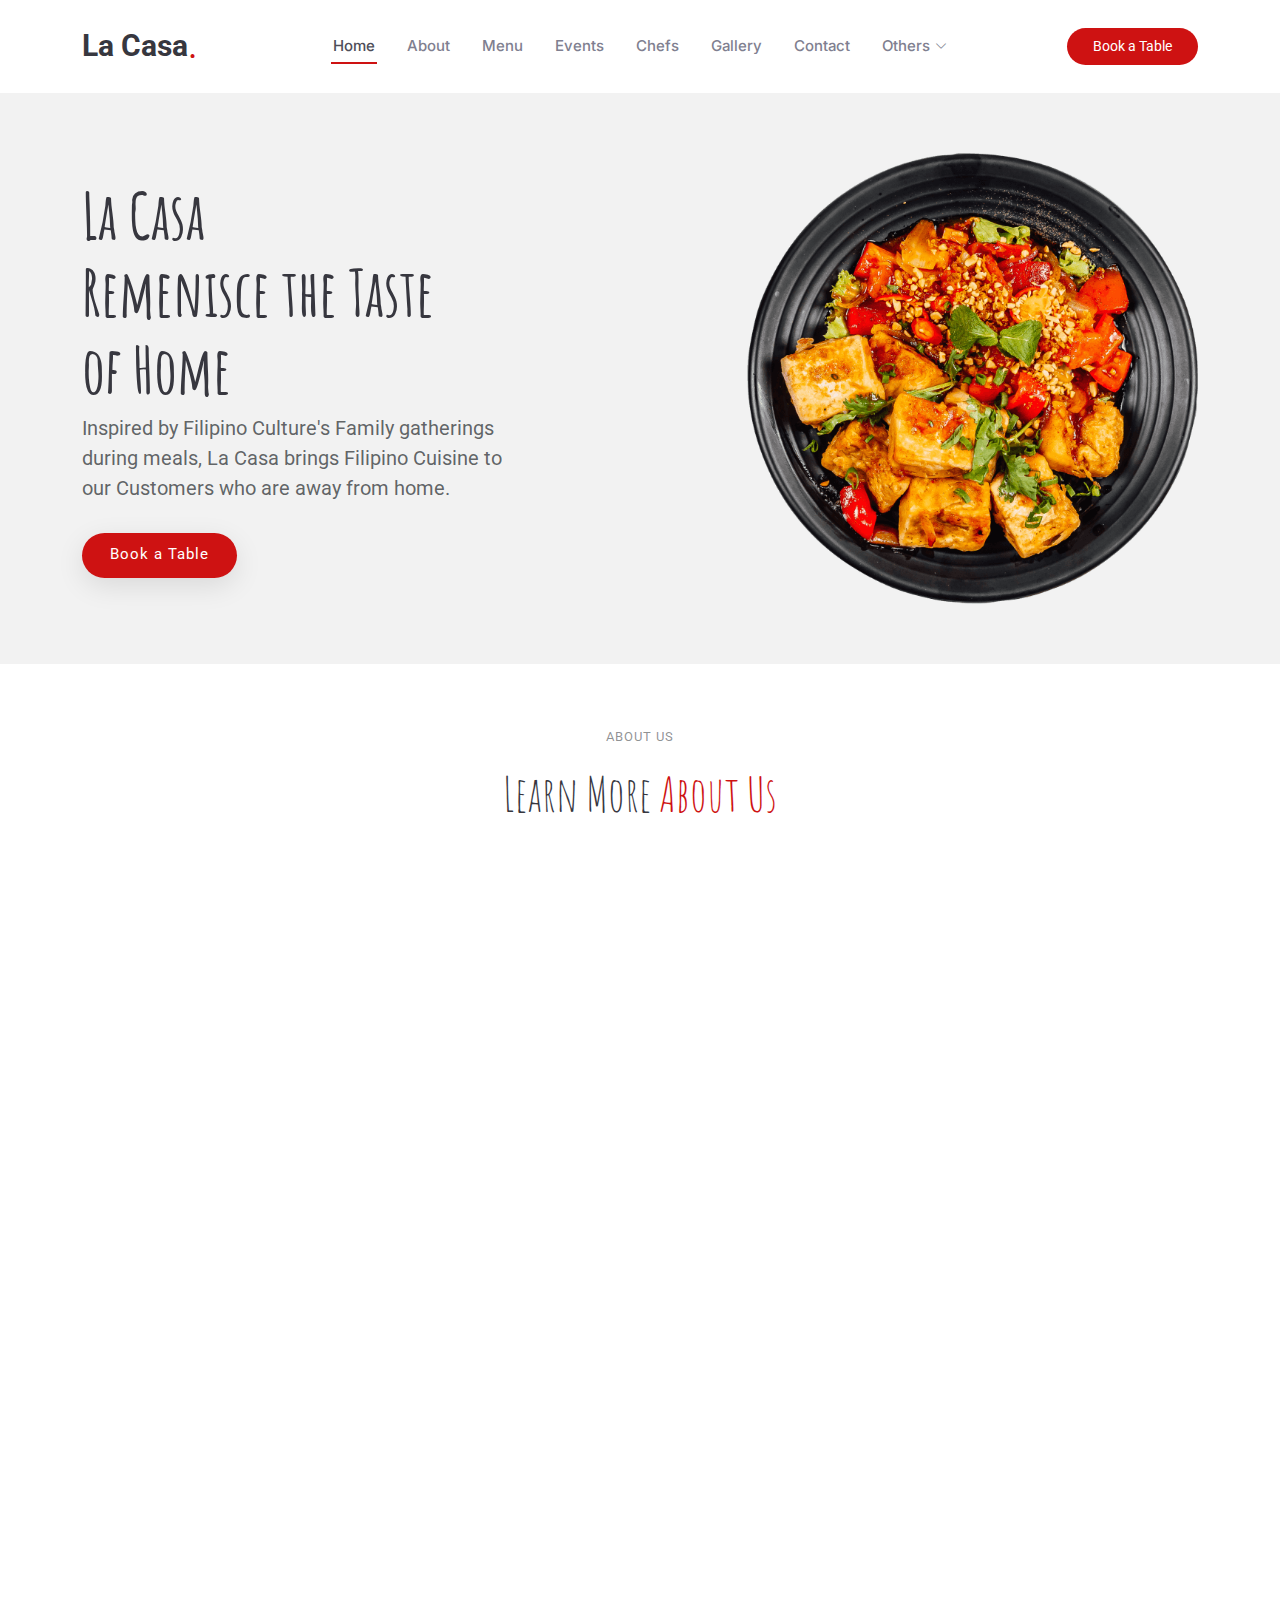
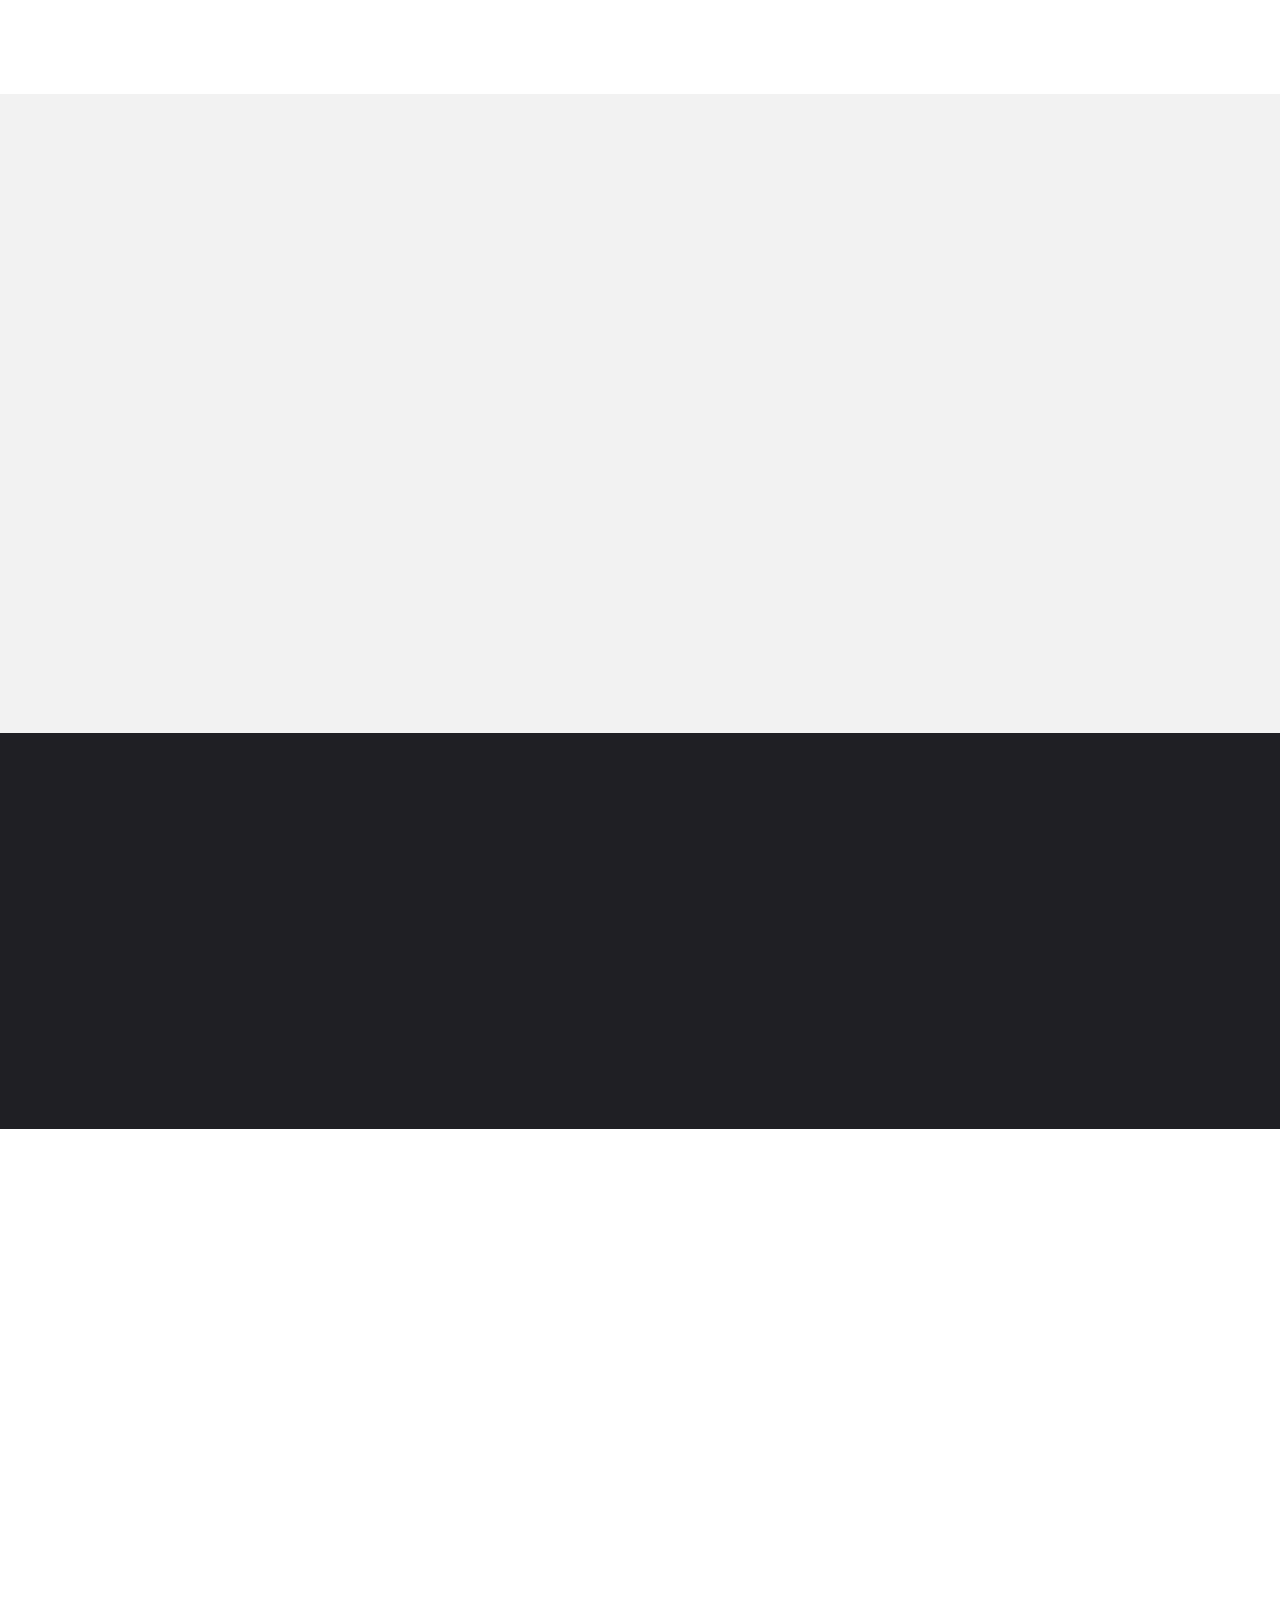
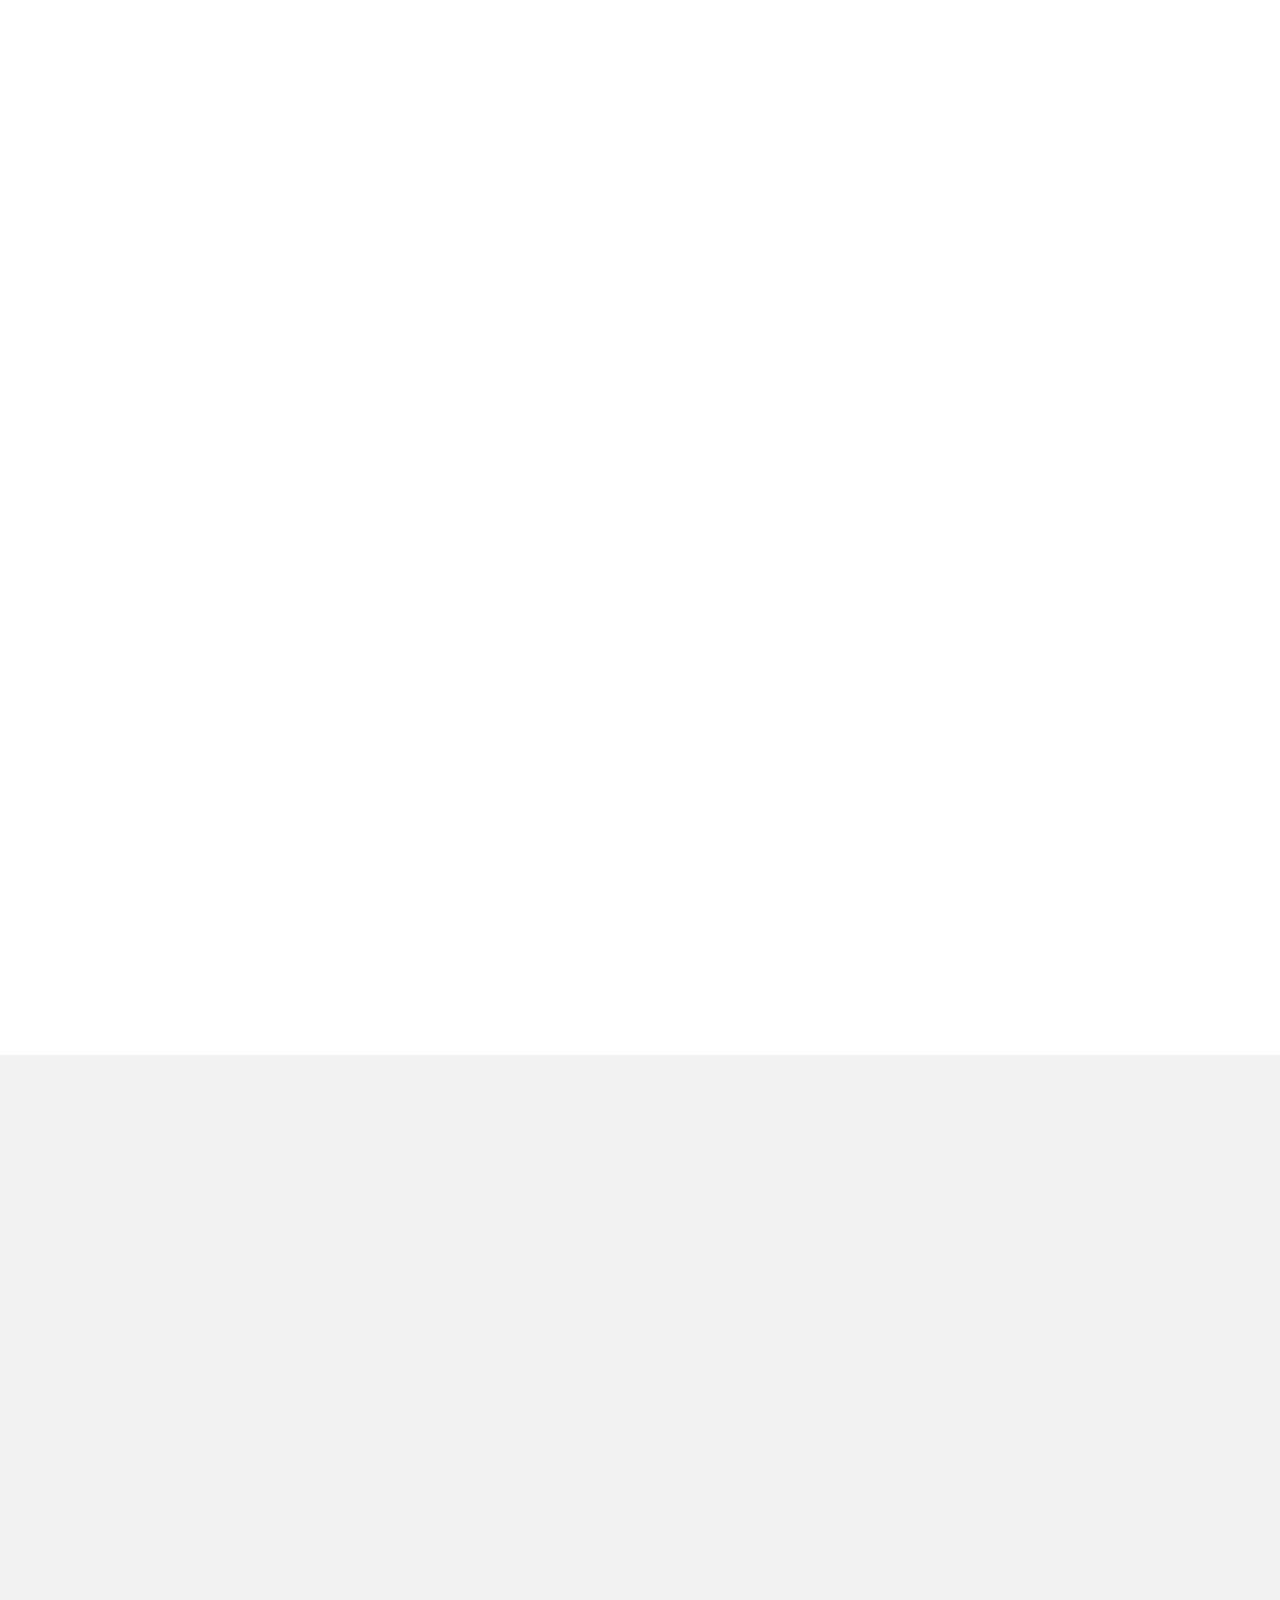
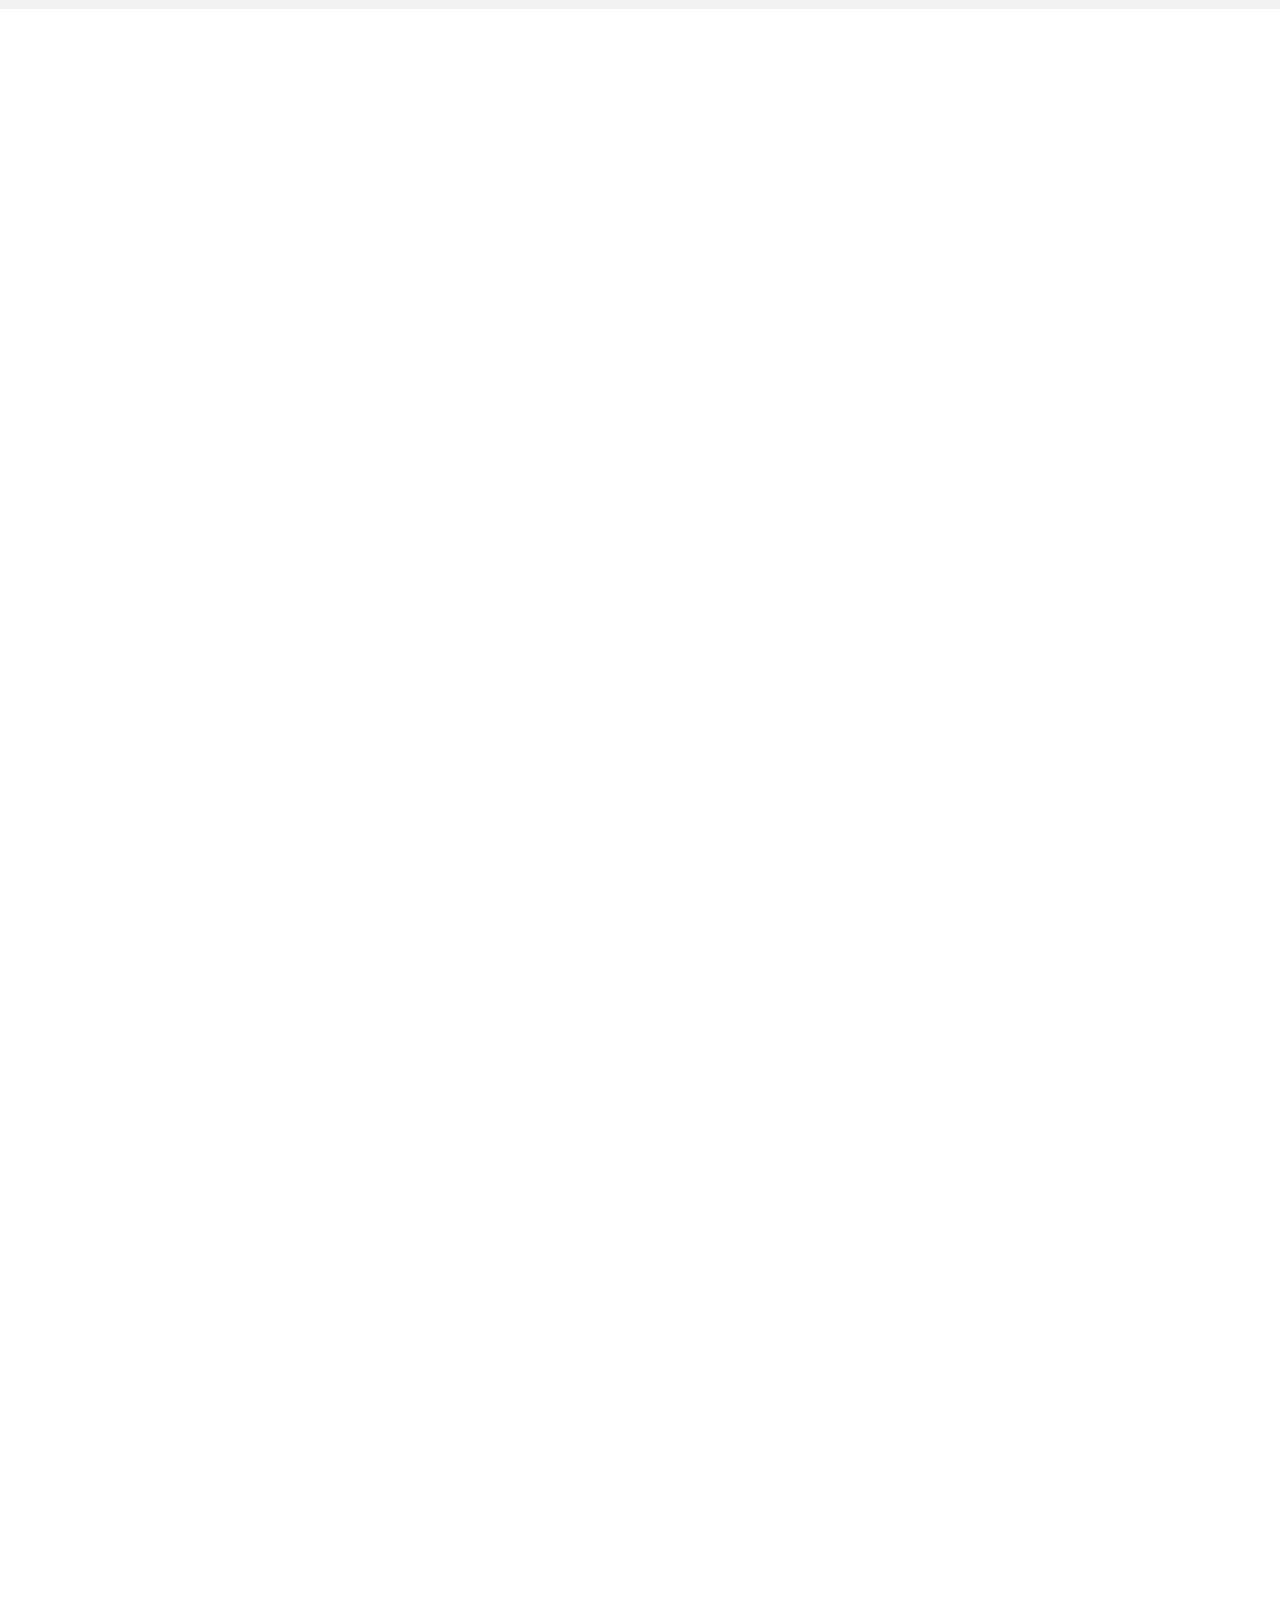
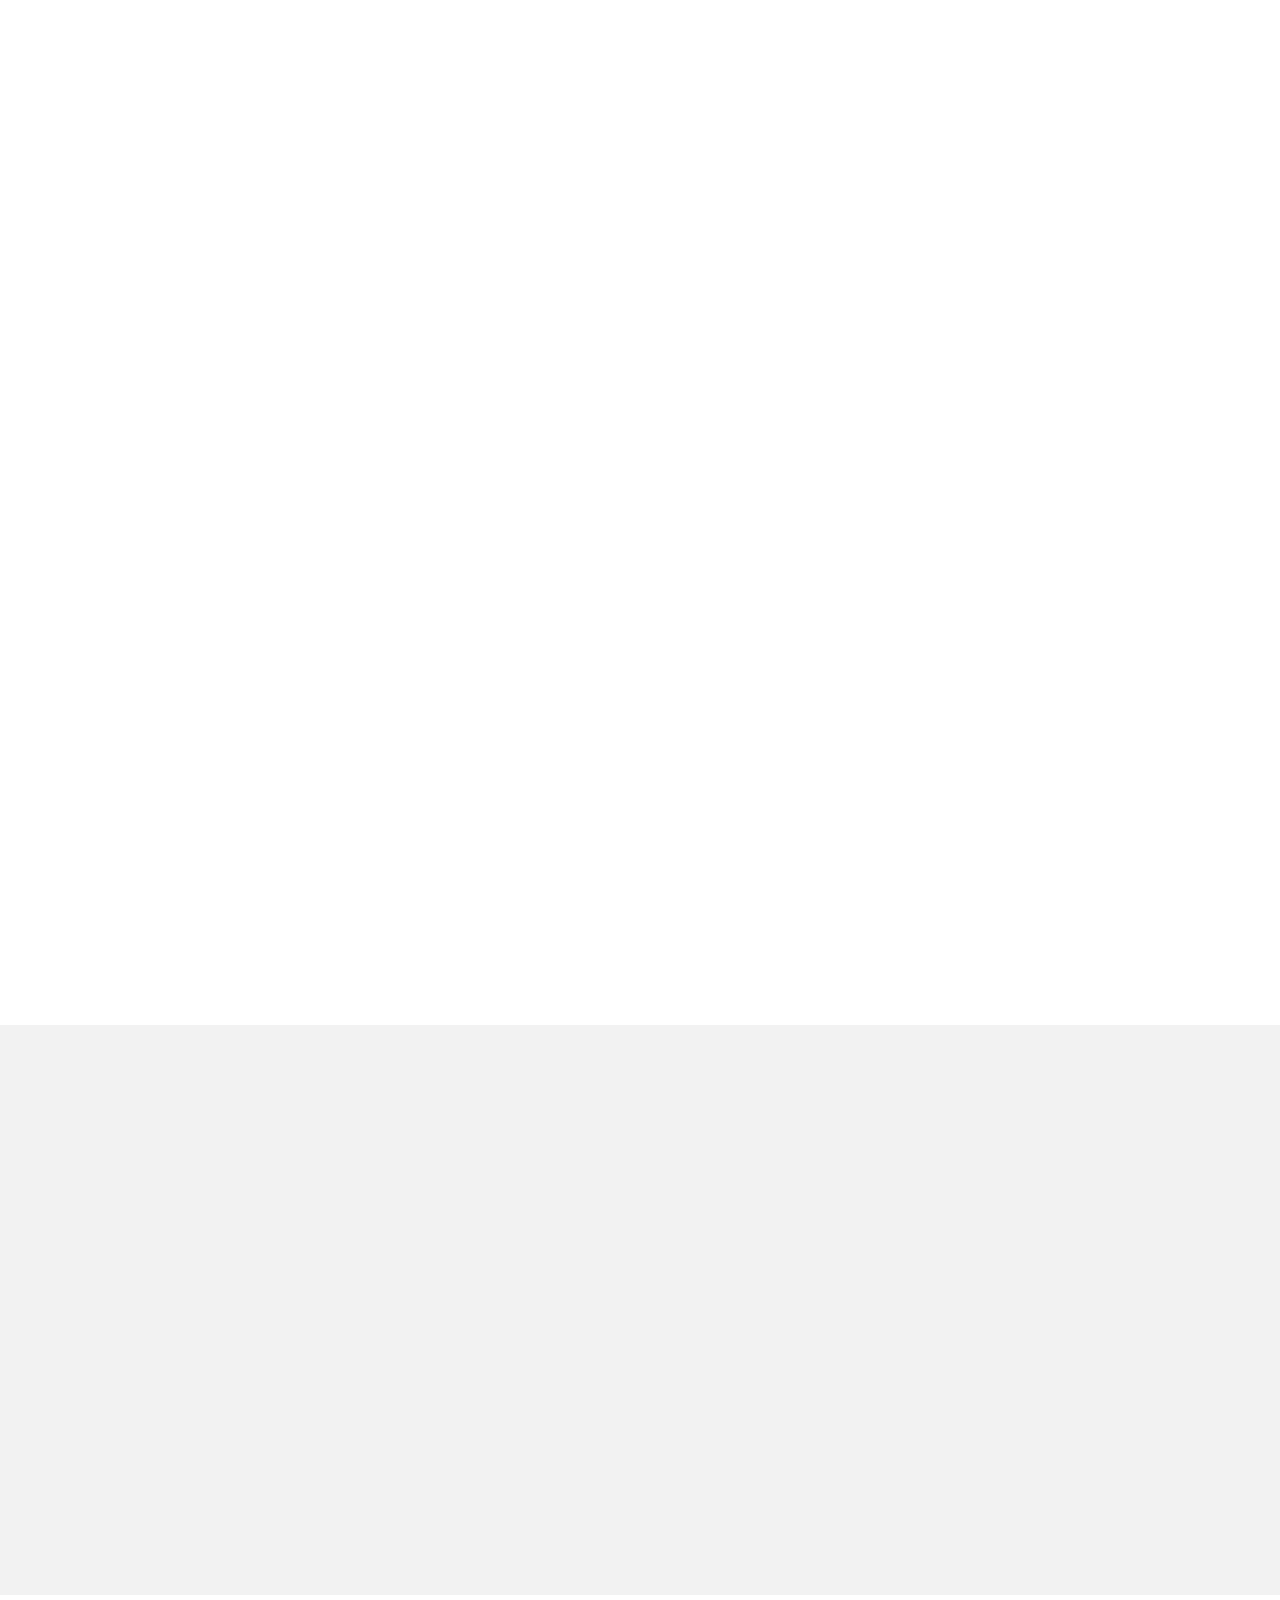
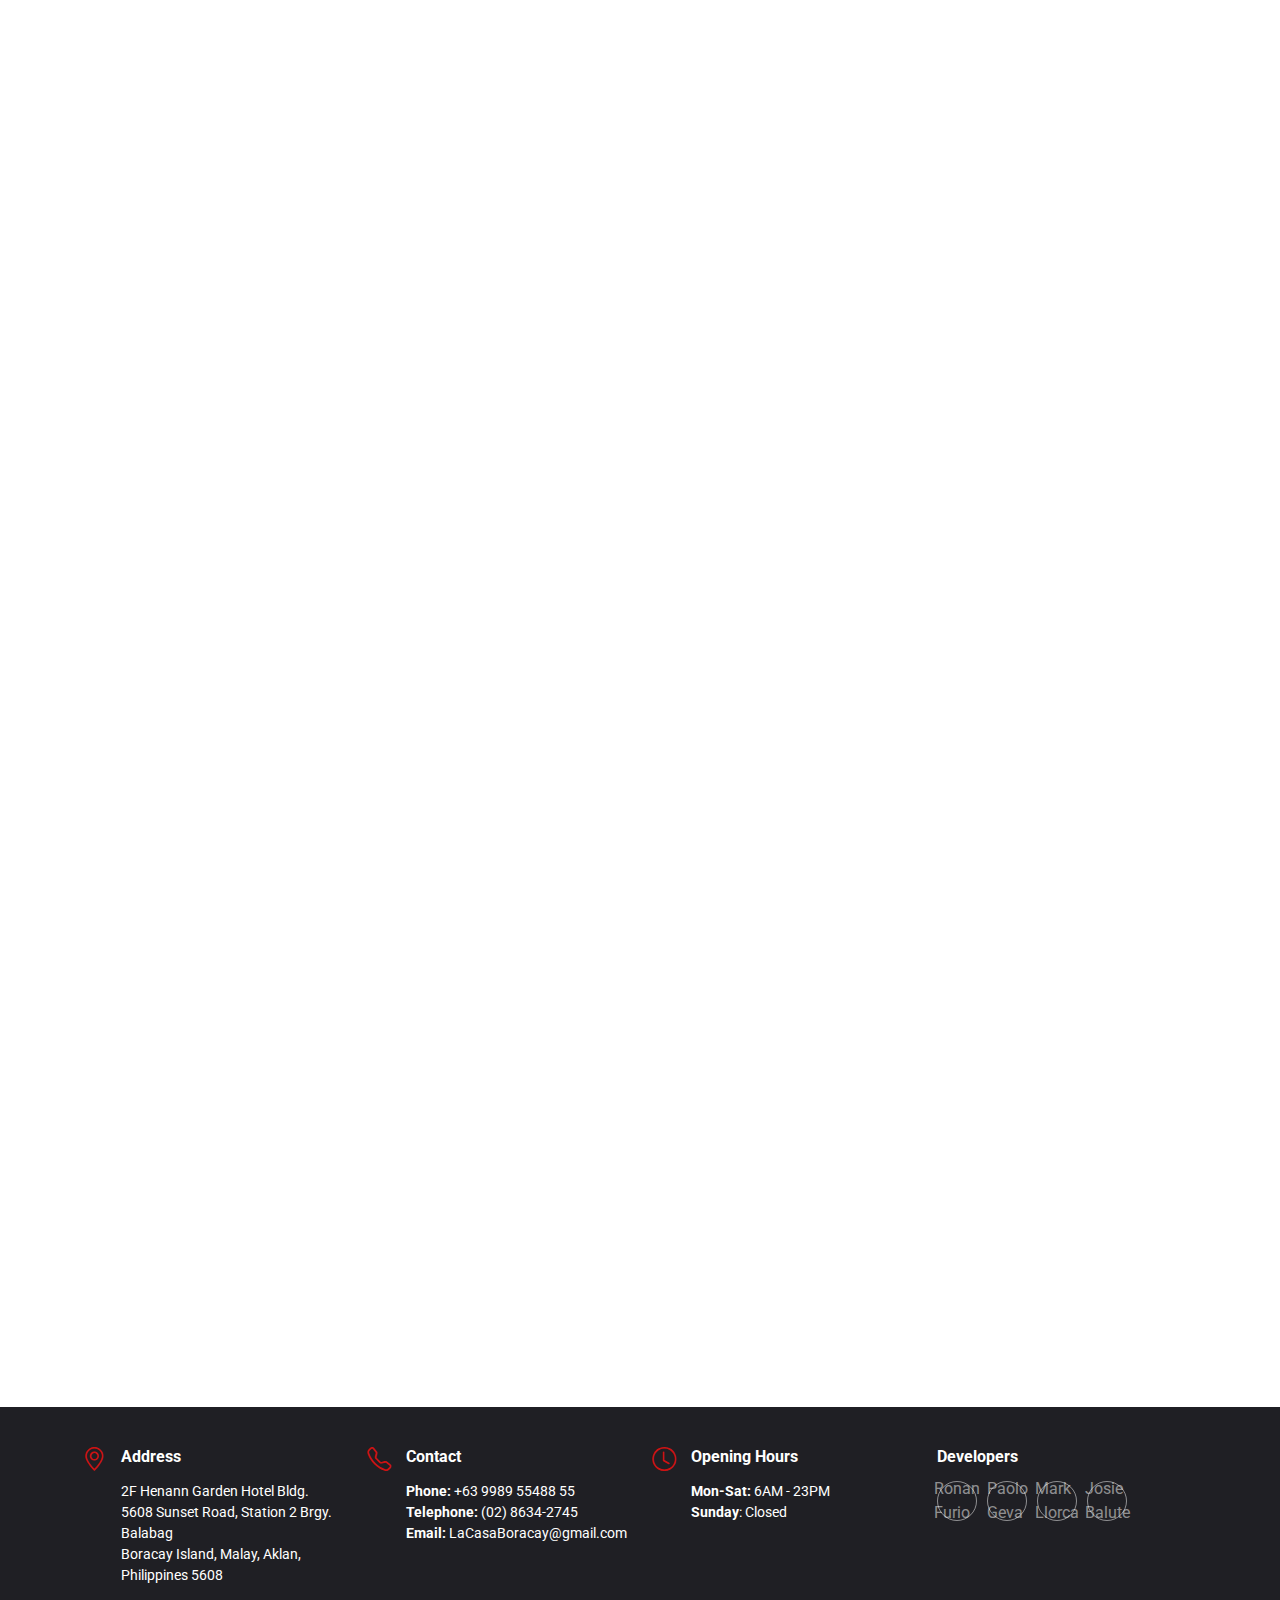
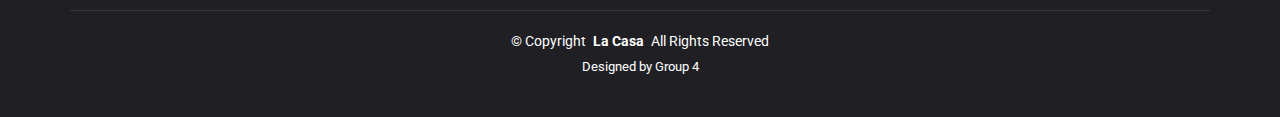
==== index.html @ 0243993d "Fixed some errors, and mistakes furio made, added FAQ in another html page and added the developers " ====
<!DOCTYPE html>
<html lang="en">

<head>
  <meta charset="utf-8">
  <meta content="width=device-width, initial-scale=1.0" name="viewport">
  <title>La Casa - A Taste of Family</title>
  <meta name="description" content="">
  <meta name="keywords" content="">

  <!-- Favicons -->
  <link href="assets/img/favicon.png" rel="icon">
  <link href="assets/img/apple-touch-icon.png" rel="apple-touch-icon">

  <!-- Fonts -->
  <link href="https://fonts.googleapis.com" rel="preconnect">
  <link href="https://fonts.gstatic.com" rel="preconnect" crossorigin>
  <link href="https://fonts.googleapis.com/css2?family=Roboto:ital,wght@0,100;0,300;0,400;0,500;0,700;0,900;1,100;1,300;1,400;1,500;1,700;1,900&family=Inter:wght@100;200;300;400;500;600;700;800;900&family=Amatic+SC:wght@400;700&display=swap" rel="stylesheet">

  <!-- Vendor CSS Files -->
  <link href="assets/vendor/bootstrap/css/bootstrap.min.css" rel="stylesheet">
  <link href="assets/vendor/bootstrap-icons/bootstrap-icons.css" rel="stylesheet">
  <link href="assets/vendor/aos/aos.css" rel="stylesheet">
  <link href="assets/vendor/glightbox/css/glightbox.min.css" rel="stylesheet">
  <link href="assets/vendor/swiper/swiper-bundle.min.css" rel="stylesheet">

  <!-- Main CSS File -->
  <link href="assets/css/main.css" rel="stylesheet">

  <!-- =======================================================
  * Template Name: Yummy
  * Template URL: https://bootstrapmade.com/yummy-bootstrap-restaurant-website-template/
  * Updated: Aug 07 2024 with Bootstrap v5.3.3
  * Author: BootstrapMade.com
  * License: https://bootstrapmade.com/license/
  ======================================================== -->
</head>

<body class="index-page">

  <header id="header" class="header d-flex align-items-center sticky-top">
    <div class="container position-relative d-flex align-items-center justify-content-between">

      <a href="#hero" class="logo d-flex align-items-center me-auto me-xl-0">
        <!-- Uncomment the line below if you also wish to use an image logo -->
        <!-- <img src="assets/img/logo.png" alt=""> -->
        <h1 class="sitename">La Casa</h1>
        <span>.</span>
      </a>

      <nav id="navmenu" class="navmenu">
        <ul>
          <li><a href="#hero" class="active">Home<br></a></li>
          <li><a href="#about">About</a></li>
          <li><a href="#menu">Menu</a></li>
          <li><a href="#events">Events</a></li>
          <li><a href="#chefs">Chefs</a></li>
          <li><a href="#gallery">Gallery</a></li>
          <li><a href="#contact">Contact</a></li>
          <li class="dropdown"><a href="#"><span>Others</span> <i class="bi bi-chevron-down toggle-dropdown"></i></a>
            <ul>
              <li><a href="starter-page.html">FAQ's</a></li>
            </ul>
          </li>
        </ul>
        <i class="mobile-nav-toggle d-xl-none bi bi-list"></i>
      </nav>

      <a class="btn-getstarted" href="index.html#book-a-table">Book a Table</a>

    </div>
  </header>

  <main class="main">

    <!-- Hero Section -->
    <section id="hero" class="hero section light-background">

      <div class="container">
        <div class="row gy-4 justify-content-center justify-content-lg-between">
          <div class="col-lg-5 order-2 order-lg-1 d-flex flex-column justify-content-center">
            <h1 data-aos="fade-up">La Casa<br>Remenisce the Taste<br>of Home</h1>
            <p data-aos="fade-up" data-aos-delay="100">Inspired by Filipino Culture's Family gatherings during meals, La Casa brings Filipino Cuisine to our Customers who are away from home.
            </p>
            <div class="d-flex" data-aos="fade-up" data-aos-delay="200">
              <a href="#book-a-table" class="btn-get-started">Book a Table</a>
            </div>
          </div>
          <div class="col-lg-5 order-1 order-lg-2 hero-img" data-aos="zoom-out">
            <img src="assets/img/hero-img.png" class="img-fluid animated" alt="">
          </div>
        </div>
      </div>

    </section><!-- /Hero Section -->

    <!-- About Section -->
    <section id="about" class="about section">

      <!-- Section Title -->
      <div class="container section-title" data-aos="fade-up">
        <h2>About Us<br></h2>
        <p><span>Learn More</span> <span class="description-title">About Us</span></p>
      </div><!-- End Section Title -->

      <div class="container">

        <div class="row gy-4">
          <div class="col-lg-7" data-aos="fade-up" data-aos-delay="100">
            <img src="assets/img/BeachResto.png" class="img-fluid mb-4" alt="">
            <div class="book-a-table">
              <h3>Book a Table</h3>
              <p>+63 9989 55488 55</p>
              <h3>Or via Telephone</h3>
              <p>(02) 8634-2745</p>
            </div>
          </div>
          <div class="col-lg-5" data-aos="fade-up" data-aos-delay="250">
            <div class="content ps-0 ps-lg-5">
              <p class="fst-italic">
                We are a restaurant with a Two Michelin Star rating, and we pride ourselves on using only the freshest, locally sourced ingredients. Our chefs are passionate about creating dishes that bring back cherished memories and evoke a sense of home.
              </p>
              <ul>
                <li><i class="bi bi-check-circle-fill"></i> <span>At La Casa, we use fresh, locally sourced ingredients and time-honored recipes to craft dishes that bring back cherished memories. </span></li>
                <li><i class="bi bi-check-circle-fill"></i> <span> Whether it's your grandma's special stew, a childhood favorite, or a dish from home, we recreate those flavors with love.</span></li>
                <li><i class="bi bi-check-circle-fill"></i> <span>We believe that great food isn't just about taste—it's about the experience. From our cozy atmosphere to our friendly service, we make sure every visit feels like coming home.</span></li>
              </ul>
              <p>
                This video shows Chef Ninong Ry, Chef Abi Marquez and their guest, Juju. Watch as they prepare some of our most popular dishes and share their passion for cooking.
              </p> 

              <div class="position-relative mt-4">
                <img src="assets/img/Thumbnail.png" class="img-fluid" alt="">
                <a href="https://youtu.be/pgWm8ANl4Yg?si=nOCSrlCnP7a0zSdz" class="glightbox pulsating-play-btn"></a>
              </div>
            </div>
          </div>
        </div>

      </div>

    </section><!-- /About Section -->

    <!-- Why Us Section -->
    <section id="why-us" class="why-us section light-background">

      <div class="container">

        <div class="row gy-4">

          <div class="col-lg-4" data-aos="fade-up" data-aos-delay="100">
            <div class="why-box">
              <h3>Why Choose La Casa</h3>
              <p>
                Taste the homemade food at our restaurant, where each dish is made from fresh and high-quality ingredients.
                 Here, you will experience the true flavor of local cuisine in a warm and inviting atmosphere. Come and dine and savor the deliciousness of food that feels just like home!
              </p>
              <div class="text-center">
                <a href="#" class="more-btn"><span>Learn More</span> <i class="bi bi-chevron-right"></i></a>
              </div>
            </div>
          </div><!-- End Why Box -->

          <div class="col-lg-8 d-flex align-items-stretch">
            <div class="row gy-4" data-aos="fade-up" data-aos-delay="200">

              <div class="col-xl-4">
                <div class="icon-box d-flex flex-column justify-content-center align-items-center">
                  <i class="bi bi-clipboard-data"></i>
                  <h4>Fresh & Locally Sourced Ingredients</h4>
                  <p>We use only the freshest, locally sourced ingredients to bring you dishes that are rich in flavor and made with love.</p> <span class = "cheflogro">-Master Chef Logro</span>
                </div> 
              </div><!-- End Icon Box -->

              <div class="col-xl-4" data-aos="fade-up" data-aos-delay="300">
                <div class="icon-box d-flex flex-column justify-content-center align-items-center">
                  <i class="bi bi-gem"></i>
                  <h4>Warm & Cozy Ambiance</h4>
                  <p>"Enjoy a welcoming and homey atmosphere, perfect for family gatherings, date nights, or casual dining with friends."</p> <br> <span class = "chefabi">- Sous Chef Abi</span>
                </div>
              </div><!-- End Icon Box -->

              <div class="col-xl-4" data-aos="fade-up" data-aos-delay="400">
                <div class="icon-box d-flex flex-column justify-content-center align-items-center">
                  <i class="bi bi-inboxes"></i>
                  <h4>Authentic Home-Cooked Taste</h4>
                  <p>"Every meal is prepared with passion and tradition, ensuring a taste that reminds you of home with every bite."</p> <br> <span class = "chefry">- Pastry Chef Ry</span>
                </div>
              </div><!-- End Icon Box -->

            </div>
          </div>

        </div>

      </div>

    </section><!-- /Why Us Section -->

    <!-- Stats Section -->
    <section id="stats" class="stats section dark-background">

      <img src="assets/img/StatsImage.png" alt="" data-aos="fade-in">

      <div class="container position-relative" data-aos="fade-up" data-aos-delay="100">

        <div class="row gy-4">

          <div class="col-lg-3 col-md-6">
            <div class="stats-item text-center w-100 h-100">
              <span data-purecounter-start="0" data-purecounter-end="232" data-purecounter-duration="1" class="purecounter"></span>
              <p>Clients</p>
            </div>
          </div><!-- End Stats Item -->

          <div class="col-lg-3 col-md-6">
            <div class="stats-item text-center w-100 h-100">
              <span data-purecounter-start="0" data-purecounter-end="521" data-purecounter-duration="1" class="purecounter"></span>
              <p>Projects</p>
            </div>
          </div><!-- End Stats Item -->

          <div class="col-lg-3 col-md-6">
            <div class="stats-item text-center w-100 h-100">
              <span data-purecounter-start="0" data-purecounter-end="1453" data-purecounter-duration="1" class="purecounter"></span>
              <p>Hours Of Support</p>
            </div>
          </div><!-- End Stats Item -->

          <div class="col-lg-3 col-md-6">
            <div class="stats-item text-center w-100 h-100">
              <span data-purecounter-start="0" data-purecounter-end="32" data-purecounter-duration="1" class="purecounter"></span>
              <p>Workers</p>
            </div>
          </div><!-- End Stats Item -->

        </div>

      </div>

    </section><!-- /Stats Section -->

    <!-- Menu Section -->
    <section id="menu" class="menu section">

      <!-- Section Title -->
      <div class="container section-title" data-aos="fade-up">
        <h2>Our Menu</h2>
        <p><span>Check Our</span> <span class="description-title">La Casa Menu</span></p>
      </div><!-- End Section Title -->

      <div class="container">

        <ul class="nav nav-tabs d-flex justify-content-center" data-aos="fade-up" data-aos-delay="100">

          <li class="nav-item">
            <a class="nav-link active show" data-bs-toggle="tab" data-bs-target="#menu-starters">
              <h4>Almusal</h4>
            </a>
          </li><!-- End tab nav item -->

          <li class="nav-item">
            <a class="nav-link" data-bs-toggle="tab" data-bs-target="#menu-breakfast">
              <h4>Tanghalian</h4>
            </a><!-- End tab nav item -->

          </li>
          <li class="nav-item">
            <a class="nav-link" data-bs-toggle="tab" data-bs-target="#menu-lunch">
              <h4>Hapunan</h4>
            </a>
          </li><!-- End tab nav item -->

          <li class="nav-item">
            <a class="nav-link" data-bs-toggle="tab" data-bs-target="#menu-dinner">
              <h4>Panghimagas</h4>
            </a>
          </li><!-- End tab nav item -->

        </ul>

        <div class="tab-content" data-aos="fade-up" data-aos-delay="200">

          <div class="tab-pane fade active show" id="menu-starters">

            <div class="tab-header text-center">
              <p>Menu</p>
              <h3>Almusal</h3>
            </div>

            <div class="row gy-5">

<<<<<<< HEAD
              <div class="container">
                <div class="row g-4 mt-4"> <!-- Added mt-4 to create space -->
                    <div class="col-lg-4 col-md-6">
                        <div class="card text-center shadow-sm border-1">
                            <a href="assets/img/menu/ALMUSAL/Bangsilog.png" class="glightbox">
                                <img src="assets/img/menu/ALMUSAL/Bangsilog.png" class="card-img-top img-fluid" alt="">
                            </a>
                            <div class="card-body">
                                <h4 class="card-title text-danger fw-bold">Bangsilog</h4>
                                <p class="card-text text-muted">Fried bangus (milkfish), garlic rice, and fried egg.</p>
                                <p class="card-text text-warning fw-bold">₱65.00</p>
                            </div>
                        </div>
                    </div>
            
                    <div class="col-lg-4 col-md-6">
                        <div class="card text-center shadow-sm border-1">
                            <a href="assets/img/menu/ALMUSAL/Danggitsilog.png" class="glightbox">
                                <img src="assets/img/menu/ALMUSAL/Danggitsilog.png" class="card-img-top img-fluid" alt="">
                            </a>
                            <div class="card-body">
                                <h4 class="card-title text-danger fw-bold">Danggitsilog</h4>
                                <p class="card-text text-muted">Fried danggit (dried rabbitfish), garlic rice, and fried egg.</p>
                                <p class="card-text text-warning fw-bold">₱70.00</p>
                            </div>
                        </div>
                    </div>
            
                    <div class="col-lg-4 col-md-6">
                        <div class="card text-center shadow-sm border-1">
                            <a href="assets/img/menu/ALMUSAL/Longsilog.png" class="glightbox">
                                <img src="assets/img/menu/ALMUSAL/Longsilog.png" class="card-img-top img-fluid" alt="">
                            </a>
                            <div class="card-body">
                                <h4 class="card-title text-danger fw-bold">Longsilog</h4>
                                <p class="card-text text-muted">Longganisa (Filipino sausage), garlic rice, and fried egg.</p>
                                <p class="card-text text-warning fw-bold">₱65.00</p>
                            </div>
                        </div>
                    </div>
            
                    <div class="col-lg-4 col-md-6">
                        <div class="card text-center shadow-sm border-1">
                            <a href="assets/img/menu/ALMUSAL/Spamsilog.png" class="glightbox">
                                <img src="assets/img/menu/ALMUSAL/Spamsilog.png" class="card-img-top img-fluid" alt="">
                            </a>
                            <div class="card-body">
                                <h4 class="card-title text-danger fw-bold">Spamsilog</h4>
                                <p class="card-text text-muted">Spam, garlic rice, and fried egg.</p>
                                <p class="card-text text-warning fw-bold">₱80.00</p>
                            </div>
                        </div>
                    </div>
            
                    <div class="col-lg-4 col-md-6">
                        <div class="card text-center shadow-sm border-1">
                            <a href="assets/img/menu/ALMUSAL/Tapsilog.png" class="glightbox">
                                <img src="assets/img/menu/ALMUSAL/Tapsilog.png" class="card-img-top img-fluid" alt="">
                            </a>
                            <div class="card-body">
                                <h4 class="card-title text-danger fw-bold">Tapsilog</h4>
                                <p class="card-text text-muted">Beef tapa, garlic rice, and fried egg.</p>
                                <p class="card-text text-warning fw-bold">₱75.00</p>
                            </div>
                        </div>
                    </div>
            
                    <div class="col-lg-4 col-md-6">
                        <div class="card text-center shadow-sm border-1">
                            <a href="assets/img/menu/ALMUSAL/Tocilog.png" class="glightbox">
                                <img src="assets/img/menu/ALMUSAL/Tocilog.png" class="card-img-top img-fluid" alt="">
                            </a>
                            <div class="card-body">
                                <h4 class="card-title text-danger fw-bold">Tocilog</h4>
                                <p class="card-text text-muted">Tocino, garlic rice, and fried egg.</p>
                                <p class="card-text text-warning fw-bold">₱70.00</p>
                            </div>
                        </div>
                    </div>
                </div>
            </div>
            

            </div>
          </div><!-- End Starter Menu Content -->

          <div class="tab-pane fade" id="menu-breakfast">

            <div class="tab-header text-center">
              <p>Menu</p>
              <h3>Tanghalian</h3>
            </div>

            <div class="row gy-5">


              <div class="container">
                <div class="row g-4 mt-4">
                    <!-- Row 1 -->
                    <div class="col-lg-4 col-md-6">
                        <div class="card text-center shadow-sm border-1 h-100">
                            <a href="assets/img/menu/TANGHALIAN/Bicol Express.png" class="glightbox">
                                <img src="assets/img/menu/TANGHALIAN/Bicol Express.png" class="card-img-top img-fluid" alt="">
                            </a>
                            <div class="card-body d-flex flex-column">
                                <h4 class="card-title text-danger fw-bold">Bicol Express</h4>
                                <p class="card-text text-muted">Pork, Coconut milk, Shrimp paste, Chili, Garlic, Onion.</p>
                                <p class="card-text text-warning fw-bold mt-auto">₱110.00</p>
                            </div>
                        </div>
                    </div>
            
                    <div class="col-lg-4 col-md-6">
                        <div class="card text-center shadow-sm border-1 h-100">
                            <a href="assets/img/menu/TANGHALIAN/Inihaw na Liempo.png" class="glightbox">
                                <img src="assets/img/menu/TANGHALIAN/Inihaw na Liempo.png" class="card-img-top img-fluid" alt="">
                            </a>
                            <div class="card-body d-flex flex-column">
                                <h4 class="card-title text-danger fw-bold">Inihaw na Liempo</h4>
                                <p class="card-text text-muted">Pork belly, Soy sauce, Calamansi, Garlic, Salt, Pepper.</p>
                                <p class="card-text text-warning fw-bold mt-auto">₱120.00</p>
                            </div>
                        </div>
                    </div>
            
                    <div class="col-lg-4 col-md-6">
                        <div class="card text-center shadow-sm border-1 h-100">
                            <a href="assets/img/menu/TANGHALIAN/Kare kare.png" class="glightbox">
                                <img src="assets/img/menu/TANGHALIAN/Kare kare.png" class="card-img-top img-fluid" alt="">
                            </a>
                            <div class="card-body d-flex flex-column">
                                <h4 class="card-title text-danger fw-bold">Kare Kare</h4>
                                <p class="card-text text-muted">Pork, Peanut butter, Annatto seeds, Garlic, Onion, Eggplant.</p>
                                <p class="card-text text-warning fw-bold mt-auto">₱100.00</p>
                            </div>
                        </div>
                    </div>
            
                    <!-- Row 2 -->
                    <div class="col-lg-4 col-md-6">
                        <div class="card text-center shadow-sm border-1 h-100">
                            <a href="assets/img/menu/TANGHALIAN/Laing.png" class="glightbox">
                                <img src="assets/img/menu/TANGHALIAN/Laing.png" class="card-img-top img-fluid" alt="">
                            </a>
                            <div class="card-body d-flex flex-column">
                                <h4 class="card-title text-danger fw-bold">Laing</h4>
                                <p class="card-text text-muted">Dried taro leaves, Coconut milk, Shrimp paste, Chili, Garlic.</p>
                                <p class="card-text text-warning fw-bold mt-auto">₱110.00</p>
                            </div>
                        </div>
                    </div>
            
                    <div class="col-lg-4 col-md-6">
                        <div class="card text-center shadow-sm border-1 h-100">
                            <a href="assets/img/menu/TANGHALIAN/Lechong Kawali.png" class="glightbox">
                                <img src="assets/img/menu/TANGHALIAN/Lechong Kawali.png" class="card-img-top img-fluid" alt="">
                            </a>
                            <div class="card-body d-flex flex-column">
                                <h4 class="card-title text-danger fw-bold">Lechon Kawali</h4>
                                <p class="card-text text-muted">Pork belly, Salt, Pepper, Water, Cooking oil.</p>
                                <p class="card-text text-warning fw-bold mt-auto">₱120.00</p>
                            </div>
                        </div>
                    </div>
            
                    <div class="col-lg-4 col-md-6">
                        <div class="card text-center shadow-sm border-1 h-100">
                            <a href="assets/img/menu/TANGHALIAN/Lumpiang Shanghai.png" class="glightbox">
                                <img src="assets/img/menu/TANGHALIAN/Lumpiang Shanghai.png" class="card-img-top img-fluid" alt="">
                            </a>
                            <div class="card-body d-flex flex-column">
                                <h4 class="card-title text-danger fw-bold">Lumpiang Shanghai</h4>
                                <p class="card-text text-muted">Ground pork, Carrots, Onion, Garlic, Egg, Spring roll wrapper.</p>
                                <p class="card-text text-warning fw-bold mt-auto">₱10.00</p>
                            </div>
                        </div>
                    </div>
            
                    <!-- Row 3 -->
                    <div class="col-lg-4 col-md-6">
                        <div class="card text-center shadow-sm border-1 h-100">
                            <a href="assets/img/menu/TANGHALIAN/Tinola.png" class="glightbox">
                                <img src="assets/img/menu/TANGHALIAN/Tinola.png" class="card-img-top img-fluid" alt="">
                            </a>
                            <div class="card-body d-flex flex-column">
                                <h4 class="card-title text-danger fw-bold">Tinola</h4>
                                <p class="card-text text-muted">A ginger-based chicken soup with papaya, chili leaves, fish sauce.</p>
                                <p class="card-text text-warning fw-bold mt-auto">₱120.00</p>
                            </div>
                        </div>
                    </div>
            
                    <div class="col-lg-4 col-md-6">
                        <div class="card text-center shadow-sm border-1 h-100">
                            <a href="assets/img/menu/TANGHALIAN/Sinigang na Baboy.png" class="glightbox">
                                <img src="assets/img/menu/TANGHALIAN/Sinigang na Baboy.png" class="card-img-top img-fluid" alt="">
                            </a>
                            <div class="card-body d-flex flex-column">
                                <h4 class="card-title text-danger fw-bold">Sinigang na Baboy</h4>
                                <p class="card-text text-muted">A sour pork soup with tamarind, kangkong, sitaw, labanos.</p>
                                <p class="card-text text-warning fw-bold mt-auto">₱120.00</p>
                            </div>
                        </div>
                    </div>
            
                    <div class="col-lg-4 col-md-6">
                        <div class="card text-center shadow-sm border-1 h-100">
                            <a href="assets/img/menu/TANGHALIAN/Pansit Canton.png" class="glightbox">
                                <img src="assets/img/menu/TANGHALIAN/Pansit Canton.png" class="card-img-top img-fluid" alt="">
                            </a>
                            <div class="card-body d-flex flex-column">
                                <h4 class="card-title text-danger fw-bold">Pansit Canton</h4>
                                <p class="card-text text-muted">Stir-fried noodles with pork, shrimp, vegetables, soy sauce.</p>
                                <p class="card-text text-warning fw-bold mt-auto">₱100.00</p>
                            </div>
                        </div>
                    </div>
                </div>
            </div>
            
            
            
            


            </div>
          </div><!-- End Breakfast Menu Content -->

          <div class="tab-pane fade" id="menu-lunch">

            <div class="tab-header text-center">
              <p>Menu</p>
              <h3>Hapunan</h3>
            </div>

            <div class="row gy-5">


              <div class="container">
                <div class="row g-4 mt-4">
                    <!-- Row 1 -->
                    <div class="col-lg-4 col-md-6">
                        <div class="card text-center shadow-sm border-1 h-100">
                            <a href="assets/img/menu/HAPUNAN/Adobong Manok.png" class="glightbox">
                                <img src="assets/img/menu/HAPUNAN/Adobong Manok.png" class="card-img-top img-fluid" alt="">
                            </a>
                            <div class="card-body d-flex flex-column">
                                <h4 class="card-title text-danger fw-bold">Adobong Manok</h4>
                                <p class="card-text text-muted">Chicken, Soy sauce, Vinegar, Garlic, Bay leaves, Peppercorn, Water, Cooking oil.</p>
                                <p class="card-text text-warning fw-bold mt-auto">₱120.00</p>
                            </div>
                        </div>
                    </div>
            
                    <div class="col-lg-4 col-md-6">
                        <div class="card text-center shadow-sm border-1 h-100">
                            <a href="assets/img/menu/HAPUNAN/Bistek Tagalog.png" class="glightbox">
                                <img src="assets/img/menu/HAPUNAN/Bistek Tagalog.png" class="card-img-top img-fluid" alt="">
                            </a>
                            <div class="card-body d-flex flex-column">
                                <h4 class="card-title text-danger fw-bold">Bistek Tagalog</h4>
                                <p class="card-text text-muted">Beef, Soy sauce, Calamansi, Onion, Garlic, Water, Pepper, Cooking oil.</p>
                                <p class="card-text text-warning fw-bold mt-auto">₱90.00</p>
                            </div>
                        </div>
                    </div>
            
                    <div class="col-lg-4 col-md-6">
                        <div class="card text-center shadow-sm border-1 h-100">
                            <a href="assets/img/menu/HAPUNAN/Ginataang Baboy.png" class="glightbox">
                                <img src="assets/img/menu/HAPUNAN/Ginataang Baboy.png" class="card-img-top img-fluid" alt="">
                            </a>
                            <div class="card-body d-flex flex-column">
                                <h4 class="card-title text-danger fw-bold">Ginataang Baboy</h4>
                                <p class="card-text text-muted">Pork belly, Coconut milk, Garlic, Fish sauce, Onion.</p>
                                <p class="card-text text-warning fw-bold mt-auto">₱115.00</p>
                            </div>
                        </div>
                    </div>
            
                    <!-- Row 2 -->
                    <div class="col-lg-4 col-md-6">
                        <div class="card text-center shadow-sm border-1 h-100">
                            <a href="assets/img/menu/HAPUNAN/Igado.png" class="glightbox">
                                <img src="assets/img/menu/HAPUNAN/Igado.png" class="card-img-top img-fluid" alt="">
                            </a>
                            <div class="card-body d-flex flex-column">
                                <h4 class="card-title text-danger fw-bold">Igado</h4>
                                <p class="card-text text-muted">Pork, Liver, Green peas, Carrots, Bell peppers, Soy sauce, Vinegar.</p>
                                <p class="card-text text-warning fw-bold mt-auto">₱110.00</p>
                            </div>
                        </div>
                    </div>
            
                    <div class="col-lg-4 col-md-6">
                        <div class="card text-center shadow-sm border-1 h-100">
                            <a href="assets/img/menu/HAPUNAN/Pansit Malabon.png" class="glightbox">
                                <img src="assets/img/menu/HAPUNAN/Pansit Malabon.png" class="card-img-top img-fluid" alt="">
                            </a>
                            <div class="card-body d-flex flex-column">
                                <h4 class="card-title text-danger fw-bold">Pansit Malabon</h4>
                                <p class="card-text text-muted">Thick rice noodles, Garlic, Onion, Oyster sauce, Crushed chicharon.</p>
                                <p class="card-text text-warning fw-bold mt-auto">₱110.00</p>
                            </div>
                        </div>
                    </div>
            
                    <div class="col-lg-4 col-md-6">
                        <div class="card text-center shadow-sm border-1 h-100">
                            <a href="assets/img/menu/HAPUNAN/Pinakbet.png" class="glightbox">
                                <img src="assets/img/menu/HAPUNAN/Pinakbet.png" class="card-img-top img-fluid" alt="">
                            </a>
                            <div class="card-body d-flex flex-column">
                                <h4 class="card-title text-danger fw-bold">Pinakbet</h4>
                                <p class="card-text text-muted">Bitter melon, Eggplant, Okra, Squash, String beans, Shrimp paste.</p>
                                <p class="card-text text-warning fw-bold mt-auto">₱120.00</p>
                            </div>
                        </div>
                    </div>
            
                    <!-- Row 3 -->
                    <div class="col-lg-4 col-md-6">
                        <div class="card text-center shadow-sm border-1 h-100">
                            <a href="assets/img/menu/HAPUNAN/Sisig na Bangus.png" class="glightbox">
                                <img src="assets/img/menu/HAPUNAN/Sisig na Bangus.png" class="card-img-top img-fluid" alt="">
                            </a>
                            <div class="card-body d-flex flex-column">
                                <h4 class="card-title text-danger fw-bold">Sisig na Bangus</h4>
                                <p class="card-text text-muted">Crispy, sizzling bangus dish with onions, chili, and tangy dressing.</p>
                                <p class="card-text text-warning fw-bold mt-auto">₱110.00</p>
                            </div>
                        </div>
                    </div>
            
                    <div class="col-lg-4 col-md-6">
                        <div class="card text-center shadow-sm border-1 h-100">
                            <a href="assets/img/menu/HAPUNAN/Sinigang na Hipon.png" class="glightbox">
                                <img src="assets/img/menu/HAPUNAN/Sinigang na Hipon.png" class="card-img-top img-fluid" alt="">
                            </a>
                            <div class="card-body d-flex flex-column">
                                <h4 class="card-title text-danger fw-bold">Sinigang na Hipon</h4>
                                <p class="card-text text-muted">A sour shrimp soup with kangkong, sitaw, and eggplant.</p>
                                <p class="card-text text-warning fw-bold mt-auto">₱100.00</p>
                            </div>
                        </div>
                    </div>
            
                    <div class="col-lg-4 col-md-6">
                        <div class="card text-center shadow-sm border-1 h-100">
                            <a href="assets/img/menu/HAPUNAN/Pritong Tilapia.png" class="glightbox">
                                <img src="assets/img/menu/HAPUNAN/Pritong Tilapia.png" class="card-img-top img-fluid" alt="">
                            </a>
                            <div class="card-body d-flex flex-column">
                                <h4 class="card-title text-danger fw-bold">Pritong Tilapia</h4>
                                <p class="card-text text-muted">Crispy fried tilapia served with a soy sauce and calamansi dip.</p>
                                <p class="card-text text-warning fw-bold mt-auto">₱110.00</p>
                            </div>
                        </div>
                    </div>
                </div>
            </div>
            
              


            </div>
          </div><!-- End Lunch Menu Content -->

          <div class="tab-pane fade" id="menu-dinner">

            <div class="tab-header text-center">
              <p>Menu</p>
              <h3>Panghimagas</h3>
            </div>

            <div class="row gy-5">


              <div class="container">
                <div class="row g-4 mt-4">
                    <!-- Row 1 -->
                    <div class="col-lg-4 col-md-6">
                        <div class="card text-center shadow-sm border-1 h-100">
                            <a href="assets/img/menu/PANGHIMAGAS/Bibingka.png" class="glightbox">
                                <img src="assets/img/menu/PANGHIMAGAS/Bibingka.png" class="card-img-top img-fluid" alt="">
                            </a>
                            <div class="card-body d-flex flex-column">
                                <h4 class="card-title text-danger fw-bold">Bibingka</h4>
                                <p class="card-text text-muted">1 cup rice flour, ½ cup all-purpose flour, ¼ tsp salt, ¾ cup sugar, 1 cup coconut milk, ½ cup evaporated milk, ¼ cup melted butter, 1 tsp vanilla extract.</p>
                                <p class="card-text text-warning fw-bold mt-auto">₱65.00</p>
                            </div>
                        </div>
                    </div>
            
                    <div class="col-lg-4 col-md-6">
                        <div class="card text-center shadow-sm border-1 h-100">
                            <a href="assets/img/menu/PANGHIMAGAS/Buko Pandan.png" class="glightbox">
                                <img src="assets/img/menu/PANGHIMAGAS/Buko Pandan.png" class="card-img-top img-fluid" alt="">
                            </a>
                            <div class="card-body d-flex flex-column">
                                <h4 class="card-title text-danger fw-bold">Buko Pandan</h4>
                                <p class="card-text text-muted">Gulaman, 2 cups water, ½ cup sugar, 3-4 drops pandan extract.</p>
                                <p class="card-text text-warning fw-bold mt-auto">₱45.00</p>
                            </div>
                        </div>
                    </div>
            
                    <div class="col-lg-4 col-md-6">
                        <div class="card text-center shadow-sm border-1 h-100">
                            <a href="assets/img/menu/PANGHIMAGAS/Cassava Cake.png" class="glightbox">
                                <img src="assets/img/menu/PANGHIMAGAS/Cassava Cake.png" class="card-img-top img-fluid" alt="">
                            </a>
                            <div class="card-body d-flex flex-column">
                                <h4 class="card-title text-danger fw-bold">Cassava Cake</h4>
                                <p class="card-text text-muted">Grated cassava, coconut milk, condensed milk, evaporated milk, sugar, butter, eggs, grated cheese, and coconut or evaporated milk for topping.</p>
                                <p class="card-text text-warning fw-bold mt-auto">₱55.00</p>
                            </div>
                        </div>
                    </div>
            
                    <!-- Row 2 -->
                    <div class="col-lg-4 col-md-6">
                        <div class="card text-center shadow-sm border-1 h-100">
                            <a href="assets/img/menu/PANGHIMAGAS/Leche flan.png" class="glightbox">
                                <img src="assets/img/menu/PANGHIMAGAS/Leche flan.png" class="card-img-top img-fluid" alt="">
                            </a>
                            <div class="card-body d-flex flex-column">
                                <h4 class="card-title text-danger fw-bold">Leche Flan</h4>
                                <p class="card-text text-muted">White sugar, Water, 10 egg yolks, condensed milk, evaporated milk, vanilla extract.</p>
                                <p class="card-text text-warning fw-bold mt-auto">₱75.00</p>
                            </div>
                        </div>
                    </div>
            
                    <div class="col-lg-4 col-md-6">
                        <div class="card text-center shadow-sm border-1 h-100">
                            <a href="assets/img/menu/PANGHIMAGAS/Maja blanca.png" class="glightbox">
                                <img src="assets/img/menu/PANGHIMAGAS/Maja blanca.png" class="card-img-top img-fluid" alt="">
                            </a>
                            <div class="card-body d-flex flex-column">
                                <h4 class="card-title text-danger fw-bold">Maja blanca</h4>
                                <p class="card-text text-muted">Coconut milk, Evaporated milk, Condensed milk, Sweet corn kernels, Sugar, Cornstarch.</p>
                                <p class="card-text text-warning fw-bold mt-auto">₱55.00</p>
                            </div>
                        </div>
                    </div>
            
                    <div class="col-lg-4 col-md-6">
                        <div class="card text-center shadow-sm border-1 h-100">
                            <a href="assets/img/menu/PANGHIMAGAS/Puto Bumbong.png" class="glightbox">
                                <img src="assets/img/menu/PANGHIMAGAS/Puto Bumbong.png" class="card-img-top img-fluid" alt="">
                            </a>
                            <div class="card-body d-flex flex-column">
                                <h4 class="card-title text-danger fw-bold">Puto Bumbong</h4>
                                <p class="card-text text-muted">Glutinous Rice, Purple Sticky Rice, Butter, Brown Sugar.</p>
                                <p class="card-text text-warning fw-bold mt-auto">₱65.00</p>
                            </div>
                        </div>
                    </div>
            
                    <!-- Row 3 -->
                    <div class="col-lg-4 col-md-6">
                        <div class="card text-center shadow-sm border-1 h-100">
                            <a href="assets/img/menu/PANGHIMAGAS/Halo-halo.png" class="glightbox">
                                <img src="assets/img/menu/PANGHIMAGAS/Halo-halo.png" class="card-img-top img-fluid" alt="">
                            </a>
                            <div class="card-body d-flex flex-column">
                                <h4 class="card-title text-danger fw-bold">Halo-halo</h4>
                                <p class="card-text text-muted">Crushed ice, evaporated milk, sweetened banana, jackfruit, red mung beans, white beans, macapuno, kaong, nata de coco, ube ice cream, leche flan, ube.</p>
                                <p class="card-text text-warning fw-bold mt-auto">₱85.00</p>
                            </div>
                        </div>
                    </div>
            
                    <div class="col-lg-4 col-md-6">
                        <div class="card text-center shadow-sm border-1 h-100">
                            <a href="assets/img/menu/PANGHIMAGAS/Turon.png" class="glightbox">
                                <img src="assets/img/menu/PANGHIMAGAS/Turon.png" class="card-img-top img-fluid" alt="">
                            </a>
                            <div class="card-body d-flex flex-column">
                                <h4 class="card-title text-danger fw-bold">Turon</h4>
                                <p class="card-text text-muted">Sliced saba bananas, lumpia wrappers, brown sugar, and cooking oil.</p>
                                <p class="card-text text-warning fw-bold mt-auto">₱15.00</p>
                            </div>
                        </div>
                    </div>
            
                    <div class="col-lg-4 col-md-6">
                        <div class="card text-center shadow-sm border-1 h-100">
                            <a href="assets/img/menu/PANGHIMAGAS/Ube Halaya.png" class="glightbox">
                                <img src="assets/img/menu/PANGHIMAGAS/Ube Halaya.png" class="card-img-top img-fluid" alt="">
                            </a>
                            <div class="card-body d-flex flex-column">
                                <h4 class="card-title text-danger fw-bold">Ube Halaya</h4>
                                <p class="card-text text-muted">Grated ube (purple yam), coconut milk, condensed milk, evaporated milk, butter, and sugar.</p>
                                <p class="card-text text-warning fw-bold mt-auto">₱65.00</p>
                            </div>
                        </div>
                    </div>
                </div>
            </div>
            

 

            </div>
          </div><!-- End Dinner Menu Content -->

        </div>

      </div>

    </section><!-- /Menu Section -->

    <!-- Testimonials Section -->
    <section id="testimonials" class="testimonials section light-background">

      <!-- Section Title -->
      <div class="container section-title" data-aos="fade-up">
        <h2>Reviews</h2>
        <p>A Taste Worth <span class="description-title">Talking About</span></p>
      </div><!-- End Section Title -->

      <div class="container" data-aos="fade-up" data-aos-delay="100">

        <div class="swiper init-swiper">
          <script type="application/json" class="swiper-config">
            {
              "loop": true,
              "speed": 600,
              "autoplay": {
                "delay": 5000
              },
              "slidesPerView": "auto",
              "pagination": {
                "el": ".swiper-pagination",
                "type": "bullets",
                "clickable": true
              }
            }
          </script>
          <div class="swiper-wrapper">

            <div class="swiper-slide">
              <div class="testimonial-item">
                <div class="row gy-4 justify-content-center">
                  <div class="col-lg-6">
                    <div class="testimonial-content">
                      <p>
                        <i class="bi bi-quote quote-icon-left"></i>
                        <span>La Casa is a great spot with a cozy ambiance and delicious food. The service is friendly, and the menu offers a good variety of dishes. If you’re looking for a relaxing dining experience with quality flavors, it’s definitely worth a visit!</span>
                        <i class="bi bi-quote quote-icon-right"></i>
                      </p>
                      <h3>Julie Celestial</h3>
                      <h4>Bookkeeper &amp; Facebook Media Buyer</h4>
                      <div class="stars">
                        <i class="bi bi-star-fill"></i><i class="bi bi-star-fill"></i><i class="bi bi-star-fill"></i><i class="bi bi-star-fill"></i><i class="bi bi-star-fill"></i>
                      </div>
                    </div>
                  </div>
                  <div class="col-lg-2 text-center">
                    <img src="assets/img/testimonials/testimonials1.png" class="img-fluid testimonial-img" alt="">
                  </div>
                </div>
              </div>
            </div><!-- End testimonial item -->

            <div class="swiper-slide">
              <div class="testimonial-item">
                <div class="row gy-4 justify-content-center">
                  <div class="col-lg-6">
                    <div class="testimonial-content">
                      <p>
                        <i class="bi bi-quote quote-icon-left"></i>
                        <span>The restaurant has a warm and inviting feel, making it a perfect place to unwind and enjoy a meal.</span>
                        <i class="bi bi-quote quote-icon-right"></i>
                      </p>
                      <h3>Bruno Mars</h3>
                      <h4>Singer</h4>
                      <div class="stars">
                        <i class="bi bi-star-fill"></i><i class="bi bi-star-fill"></i><i class="bi bi-star-fill"></i><i class="bi bi-star-fill"></i><i class="bi bi-star-fill"></i>
                      </div>
                    </div>
                  </div>
                  <div class="col-lg-2 text-center">
                    <img src="assets/img/testimonials/testimonials2.png" class="img-fluid testimonial-img" alt="">
                  </div>
                </div>
              </div>
            </div><!-- End testimonial item -->

            <div class="swiper-slide">
              <div class="testimonial-item">
                <div class="row gy-4 justify-content-center">
                  <div class="col-lg-6">
                    <div class="testimonial-content">
                      <p>
                        <i class="bi bi-quote quote-icon-left"></i>
                        <span>The menu has a good variety, and everything we tried was delicious. Looking forward to coming back and trying more dishes!</span>
                        <i class="bi bi-quote quote-icon-right"></i>
                      </p>
                      <h3>Angela Balute</h3>
                      <h4>Supervisor</h4>
                      <div class="stars">
                        <i class="bi bi-star-fill"></i><i class="bi bi-star-fill"></i><i class="bi bi-star-fill"></i><i class="bi bi-star-fill"></i><i class="bi bi-star-fill"></i>
                      </div>
                    </div>
                  </div>
                  <div class="col-lg-2 text-center">
                    <img src="assets/img/testimonials/testimonials3.png" class="img-fluid testimonial-img" alt="">
                  </div>
                </div>
              </div>
            </div><!-- End testimonial item -->

            <div class="swiper-slide">
              <div class="testimonial-item">
                <div class="row gy-4 justify-content-center">
                  <div class="col-lg-6">
                    <div class="testimonial-content">
                      <p>
                        <i class="bi bi-quote quote-icon-left"></i>
                        <span>La Casa is a great place for any occasion, whether it's a date, a family dinner, a birthday, a wedding, or spending time with friends. The friendly atmosphere makes every visit enjoyable.</span>
                        <i class="bi bi-quote quote-icon-right"></i>
                      </p>
                      <h3>Anne Curtis</h3>
                      <h4>Actress</h4>
                      <div class="stars">
                        <i class="bi bi-star-fill"></i><i class="bi bi-star-fill"></i><i class="bi bi-star-fill"></i><i class="bi bi-star-fill"></i><i class="bi bi-star-fill"></i>
                      </div>
                    </div>
                  </div>
                  <div class="col-lg-2 text-center">
                    <img src="assets/img/testimonials/testimonials4.png" class="img-fluid testimonial-img" alt="">
                  </div>
                </div>
              </div>
            </div><!-- End testimonial item -->

          </div>
          <div class="swiper-pagination"></div>
        </div>

      </div>

    </section><!-- /Testimonials Section -->

    <!-- Events Section -->
    <section id="events" class="events section">

      <div class="container-fluid" data-aos="fade-up" data-aos-delay="100">

        <div class="swiper init-swiper">
          <script type="application/json" class="swiper-config">
            {
              "loop": true,
              "speed": 600,
              "autoplay": {
                "delay": 5000
              },
              "slidesPerView": "auto",
              "pagination": {
                "el": ".swiper-pagination",
                "type": "bullets",
                "clickable": true
              },
              "breakpoints": {
                "320": {
                  "slidesPerView": 1,
                  "spaceBetween": 40
                },
                "1200": {
                  "slidesPerView": 3,
                  "spaceBetween": 1
                }
              }
            }
          </script>
          <div class="swiper-wrapper">

            <div class="swiper-slide event-item d-flex flex-column justify-content-end" style="background-image: url(assets/img/CustomParties.png)">
              <h3>Custom Parties</h3>
              <div class="price align-self-start">₱5,000</div>
              <p class="description">
                 If you're looking to celebrate your special day with a unique and unforgettable experience, look no further than our Custom Parties! We offer a range of personalized services that will make your celebration truly special.
              </p>
            </div><!-- End Event item -->

            <div class="swiper-slide event-item d-flex flex-column justify-content-end" style="background-image: url(assets/img/PrivateParties.png)">
              <h3>Private Parties</h3>
              <div class="price align-self-start">₱5,999</div>
              <p class="description">
                For those who want to celebrate their special day in a private setting, our Private Parties offer a unique opportunity to create a truly memorable experience.
              </p>
            </div><!-- End Event item -->

            <div class="swiper-slide event-item d-flex flex-column justify-content-end" style="background-image: url(assets/img/BirthdayParties.png)">
              <h3>Birthday Parties</h3>
              <div class="price align-self-start">₱4,599</div>
              <p class="description">
                If you're planning on celebrating your birthday beside the beach and want to have a unique and unforgettable experience, look no further than our Birthday Parties!
              </p>
            </div><!-- End Event item -->

            <div class="swiper-slide event-item d-flex flex-column justify-content-end" style="background-image: url(assets/img/WeddingParties.png)">
              <h3>Wedding Parties</h3>
              <div class="price align-self-start">₱19,999</div>
              <p class="description">
                For those who are looking to celebrate the wedding of their dreams, our Wedding Parties will make it a truly special day.
              </p>
            </div><!-- End Event item -->

          </div>
          <div class="swiper-pagination"></div>
        </div>

      </div>

    </section><!-- /Events Section -->

    <!-- Chefs Section -->
    <section id="chefs" class="chefs section">

      <!-- Section Title -->
      <div class="container section-title" data-aos="fade-up">
        <h2>chefs</h2>
        <p><span>Our</span> <span class="description-title">Proffesional Chefs<br></span></p>
      </div><!-- End Section Title -->

      <div class="container">

        <div class="row gy-4">

          <div class="col-lg-4 d-flex align-items-stretch" data-aos="fade-up" data-aos-delay="100">
            <div class="team-member">
              <div class="member-img">
                <img src="assets/img/chefs/boylogro2.png" class="img-fluid" alt="">
                <div class="social">
                  <a href="https://www.facebook.com/chefboylogroOFFICIAL"><i class="bi bi-facebook"></i></a>
                  <a href="https://www.instagram.com/chefboylogro7/"><i class="bi bi-instagram"></i></a>
                  <a href="https://www.youtube.com/@chefboylogroofficial"><i class="bi bi-youtube"></i></a>
                </div>
              </div>
              <div class="member-info">
                <h4>Pablo Logro</h4>
                <span>Master Chef</span>
                <p>Chef Boy Logro is a well-known Filipino chef and television personality. He gained popularity through his cooking shows, particularly "Kusina ni Chef Boy Logro," where he shares his expertise in Filipino cuisine, along with some international dishes. Chef Boy Logro is recognized for his approachable style, making cooking accessible and fun for viewers. He is also known for his work as a culinary instructor and for his contributions to promoting Filipino food both locally and internationally.</p>
              </div>
            </div>
          </div><!-- End Chef Team Member -->

          <div class="col-lg-4 d-flex align-items-stretch" data-aos="fade-up" data-aos-delay="200">
            <div class="team-member">
              <div class="member-img">
                <img src="assets/img/chefs/ninong ryyy.png" class="img-fluid" alt="">
                <div class="social">
                  <a href="facebook.com/ninongry"><i class="bi bi-facebook"></i></a>
                  <a href="instagram.com/ninongry"><i class="bi bi-instagram"></i></a>
                  <a href="https://www.youtube.com/@NinongRy"><i class="bi bi-youtube"></i></a>
                </div>
              </div>
              <div class="member-info">
                <h4>Ninong Ry</h4>
                <span>Head Patissier</span>
                <p>Head Ryan Morales Reyes known professionally as Ninong Ry, is a Filipino vlogger and chef known for his cooking videos that combine humor with culinary instruction. He gained success by posting his video featuring the Filipino dish Kare-kare on Facebook during the COVID-19 pandemic.</p>
              </div>
            </div>
          </div><!-- End Chef Team Member -->
          <div class="col-lg-4 d-flex align-items-stretch" data-aos="fade-up" data-aos-delay="300">
            <div class="team-member">
              <div class="member-img">
                <img src="assets/img/chefs/abi.jpg" class="img-fluid" alt="">
                <div class="social">
                  <a href="https://www.instagram.com/abigailfmarquez"><i class="bi bi-instagram"></i></a>
                  <a href="https://www.youtube.com/@lumpiaqueen"><i class="bi bi-youtube"></i></a>
                </div>
              </div>
              <div class="member-info">
                <h4>Abigail Marquez</h4>
                <span>Head Sous Chef</span>
                <p>Abigail Marquez is a Filipino food content creator and influencer known for her engaging and deliciously appealing food-related content. She shares recipes, cooking tips, and food reviews, often focusing on making food preparation enjoyable and accessible for her audience. Through her social media platforms, Abigail has gained popularity for her vibrant and creative approach to food, inspiring her followers to explore new recipes and cooking techniques. Her content typically resonates with those who are passionate about food, cooking, and discovering new culinary experiences.                </p>
              </div>
            </div>
          </div><!-- End Chef Team Member -->

        </div>

      </div>

    </section><!-- /Chefs Section -->

    <!-- Book A Table Section -->
    <section id="book-a-table" class="book-a-table section">

      <!-- Section Title -->
      <div class="container section-title" data-aos="fade-up">
        <h2>Book A Table</h2>
        <p><span>Book Your</span> <span class="description-title">Stay With Us<br></span></p>
      </div><!-- End Section Title -->

      <div class="container">

        <div class="row g-0" data-aos="fade-up" data-aos-delay="100">

          <div class="col-lg-4 reservation-img" style="background-image: url(assets/img/reservation.jpg);"></div>

          <div class="col-lg-8 d-flex align-items-center reservation-form-bg" data-aos="fade-up" data-aos-delay="200">
            <form action="forms/book-a-table.php" method="post" role="form" class="php-email-form">
              <div class="row gy-4">
                <div class="col-lg-4 col-md-6">
                  <input type="text" name="name" class="form-control" id="name" placeholder="Your Name" required="">
                </div>
                <div class="col-lg-4 col-md-6">
                  <input type="email" class="form-control" name="email" id="email" placeholder="Your Email" required="">
                </div>
                <div class="col-lg-4 col-md-6">
                  <input type="text" class="form-control" name="phone" id="phone" placeholder="Your Phone" required="">
                </div>
                <div class="col-lg-4 col-md-6">
                  <input type="date" name="date" class="form-control" id="date" placeholder="Date" required="">
                </div>
                <div class="col-lg-4 col-md-6">
                  <input type="time" class="form-control" name="time" id="time" placeholder="Time" required="">
                </div>
                <div class="col-lg-4 col-md-6">
                  <input type="number" class="form-control" name="people" id="people" placeholder="# of people" required="">
                </div>
              </div>

              <div class="form-group mt-3">
                <textarea class="form-control" name="message" rows="5" placeholder="Message"></textarea>
              </div>

              <div class="text-center mt-3">
                <div class="loading">Loading</div>
                <div class="error-message"></div>
                <div class="sent-message">Your booking request was sent. We will call back or send an Email to confirm your reservation. Thank you!</div>
                <button type="submit">Book a Table</button>
              </div>
            </form>
          </div><!-- End Reservation Form -->

        </div>

      </div>

    </section><!-- /Book A Table Section -->

    <!-- Gallery Section -->
    <section id="gallery" class="gallery section light-background">

      <!-- Section Title -->
      <div class="container section-title" data-aos="fade-up">
        <h2>Gallery</h2>
        <p><span>Check</span> <span class="description-title">Our Gallery</span></p>
      </div><!-- End Section Title -->

      <div class="container" data-aos="fade-up" data-aos-delay="100">

        <div class="swiper init-swiper">
          <script type="application/json" class="swiper-config">
            {
              "loop": true,
              "speed": 600,
              "autoplay": {
                "delay": 5000
              },
              "slidesPerView": "auto",
              "centeredSlides": true,
              "pagination": {
                "el": ".swiper-pagination",
                "type": "bullets",
                "clickable": true
              },
              "breakpoints": {
                "320": {
                  "slidesPerView": 1,
                  "spaceBetween": 0
                },
                "768": {
                  "slidesPerView": 3,
                  "spaceBetween": 20
                },
                "1200": {
                  "slidesPerView": 5,
                  "spaceBetween": 20
                }
              }
            }
          </script>
          <div class="swiper-wrapper align-items-center">
            <div class="swiper-slide"><a class="glightbox" data-gallery="images-gallery" href="assets/img/gallery/Screenshot (1398).png"><img src="assets/img/gallery/Screenshot (1398).png" class="img-fluid" alt="galleryimg1"></a></div>
            <div class="swiper-slide"><a class="glightbox" data-gallery="images-gallery" href="assets/img/gallery/Screenshot (1399).png"><img src="assets/img/gallery/Screenshot (1399).png" class="img-fluid" alt="galleryimg2"></a></div>
            <div class="swiper-slide"><a class="glightbox" data-gallery="images-gallery" href="assets/img/gallery/Screenshot (1400).png"><img src="assets/img/gallery/Screenshot (1400).png" class="img-fluid" alt="galleryimg3"></a></div>
            <div class="swiper-slide"><a class="glightbox" data-gallery="images-gallery" href="assets/img/gallery/Screenshot (1403).png"><img src="assets/img/gallery/Screenshot (1403).png" class="img-fluid" alt="galleryimg4"></a></div>
            <div class="swiper-slide"><a class="glightbox" data-gallery="images-gallery" href="assets/img/gallery/Screenshot (1404).png"><img src="assets/img/gallery/Screenshot (1404).png" class="img-fluid" alt="galleryimg5"></a></div>
            <div class="swiper-slide"><a class="glightbox" data-gallery="images-gallery" href="assets/img/gallery/Screenshot (1405).png"><img src="assets/img/gallery/Screenshot (1405).png" class="img-fluid" alt="galleryimg6"></a></div>
            <div class="swiper-slide"><a class="glightbox" data-gallery="images-gallery" href="assets/img/gallery/Screenshot (1406).png"><img src="assets/img/gallery/Screenshot (1406).png" class="img-fluid" alt="galleryimg7"></a></div>
            <div class="swiper-slide"><a class="glightbox" data-gallery="images-gallery" href="assets/img/gallery/BeachResto (8).png"><img src="assets/img/gallery/BeachResto (8).png" class="img-fluid" alt="galleryimg8"></a></div>
          </div>
          <div class="swiper-pagination"></div>
        </div>

      </div>

    </section><!-- /Gallery Section -->

    <!-- Contact Section -->
    <section id="contact" class="contact section">

      <!-- Section Title -->
      <div class="container section-title" data-aos="fade-up">
        <h2>Contact</h2>
        <p><span>Need Help?</span> <span class="description-title">Contact Us</span></p>
      </div><!-- End Section Title -->

      <div class="container" data-aos="fade-up" data-aos-delay="100">

        <div class="mb-5">
          <iframe style="width: 100%; height: 400px;" src="https://www.google.com/maps/embed?pb=!1m18!1m12!1m3!1d2245.331662376252!2d121.92712493751635!3d11.959200569865455!2m3!1f0!2f0!3f0!3m2!1i1024!2i768!4f13.1!3m3!1m2!1s0x33a53c224f1494c5%3A0x8694460e53b49db!2sHenann%20Garden%20Resort%2C%20Boracay!5e1!3m2!1sen!2sph!4v1740748455349!5m2!1sen!2sph" frameborder="0" allowfullscreen=""></iframe>
        </div><!-- End Google Maps -->

        <div class="row gy-4">

          <div class="col-md-6">
            <div class="info-item d-flex align-items-center" data-aos="fade-up" data-aos-delay="200">
              <i class="icon bi bi-geo-alt flex-shrink-0"></i>
              <div>
                <h3>Address</h3>
                <p>2F Henann Garden Hotel Bldg. 5608 Sunset Road, Station 2 Brgy. Balabag, Boracay Island, Malay, Aklan, Philippines</p>
              </div>
            </div>
          </div><!-- End Info Item -->

          <div class="col-md-6">
            <div class="info-item d-flex align-items-center" data-aos="fade-up" data-aos-delay="300">
              <i class="icon bi bi-telephone flex-shrink-0"></i>
              <div>
                <h3>Call Us</h3>
                <p>Phone Number: +63 9989 55488 55 <br>Telephone Number: (02) 8634-2745</p>
              </div>
            </div>
          </div><!-- End Info Item -->

          <div class="col-md-6">
            <div class="info-item d-flex align-items-center" data-aos="fade-up" data-aos-delay="400">
              <i class="icon bi bi-envelope flex-shrink-0"></i>
              <div>
                <h3>Email Us</h3>
                <p>LaCasaBoracay@gmail.com</p>
              </div>
            </div>
          </div><!-- End Info Item -->

          <div class="col-md-6">
            <div class="info-item d-flex align-items-center" data-aos="fade-up" data-aos-delay="500">
              <i class="icon bi bi-clock flex-shrink-0"></i>
              <div>
                <h3>Opening Hours<br></h3>
                <p><strong>Mon-Sat:</strong> 6AM - 23PM; <strong>Sunday:</strong> Closed</p>
              </div>
            </div>
          </div><!-- End Info Item -->

        </div>

        <form action="forms/contact.php" method="post" class="php-email-form" data-aos="fade-up" data-aos-delay="600">
          <div class="row gy-4">

            <div class="col-md-6">
              <input type="text" name="name" class="form-control" placeholder="Your Name" required="">
            </div>

            <div class="col-md-6 ">
              <input type="email" class="form-control" name="email" placeholder="Your Email" required="">
            </div>

            <div class="col-md-12">
              <input type="text" class="form-control" name="subject" placeholder="Subject" required="">
            </div>

            <div class="col-md-12">
              <textarea class="form-control" name="message" rows="6" placeholder="Message" required=""></textarea>
            </div>

            <div class="col-md-12 text-center">
              <div class="loading">Loading</div>
              <div class="error-message"></div>
              <div class="sent-message">Your message has been sent. Thank you!</div>

              <button type="submit">Send Message</button>
            </div>

          </div>
        </form><!-- End Contact Form -->

      </div>

    </section><!-- /Contact Section -->

  </main>

  <footer id="footer" class="footer dark-background">

    <div class="container">
      <div class="row gy-3">
        <div class="col-lg-3 col-md-6 d-flex">
          <i class="bi bi-geo-alt icon"></i>
          <div class="address">
            <h4>Address</h4>
            <p>2F Henann Garden Hotel Bldg. 5608 Sunset Road, Station 2 Brgy. Balabag</p>
            <p>Boracay Island, Malay, Aklan, Philippines 5608</p>
            <p></p>
          </div>

        </div>

        <div class="col-lg-3 col-md-6 d-flex">
          <i class="bi bi-telephone icon"></i>
          <div>
            <h4>Contact</h4>
            <p>
              <strong>Phone:</strong> <span>+63 9989 55488 55</span><br>
              <strong>Telephone:</strong> <span>(02) 8634-2745</span><br>
              <strong>Email:</strong> <span>LaCasaBoracay@gmail.com</span><br>
              
            </p>
          </div>
        </div>

        <div class="col-lg-3 col-md-6 d-flex">
          <i class="bi bi-clock icon"></i>
          <div>
            <h4>Opening Hours</h4>
            <p>
              <strong>Mon-Sat:</strong> <span>6AM - 23PM</span><br>
              <strong>Sunday</strong>: <span>Closed</span>
            </p>
          </div>
        </div>

        <div class="col-lg-3 col-md-6">
          <h4>Developers</h4>
          <div class="social-links d-flex">
            <a href="https://www.facebook.com/ronan.furio.7">Ronan Furio</a><br>
            <a href="https://www.facebook.com/paolo.geva">Paolo Geva</a><br>
            <a href="https://www.instagram.com/myaaaaaaaano">Mark Llorca</a><br>
            <a href="https://www.facebook.com/josie.balute.7">Josie Balute</a>
          </div>
        </div>

      </div>
    </div>

    <div class="container copyright text-center mt-4">
      <p>© <span>Copyright</span> <strong class="px-1 sitename">La Casa </strong> <span>All Rights Reserved</span></p>
      <div class="credits">
        <!-- All the links in the footer should remain intact. -->
        <!-- You can delete the links only if you've purchased the pro version. -->
        <!-- Licensing information: https://bootstrapmade.com/license/ -->
        <!-- Purchase the pro version with working PHP/AJAX contact form: [buy-url] -->
        Designed by <a>Group 4</a>
      </div>
    </div>

  </footer>

  <!-- Scroll Top -->
  <a href="#" id="scroll-top" class="scroll-top d-flex align-items-center justify-content-center"><i class="bi bi-arrow-up-short"></i></a>

  <!-- Preloader -->
  <div id="preloader"></div>

  <!-- Vendor JS Files -->
  <script src="assets/vendor/bootstrap/js/bootstrap.bundle.min.js"></script>
  <script src="assets/vendor/php-email-form/validate.js"></script>
  <script src="assets/vendor/aos/aos.js"></script>
  <script src="assets/vendor/glightbox/js/glightbox.min.js"></script>
  <script src="assets/vendor/purecounter/purecounter_vanilla.js"></script>
  <script src="assets/vendor/swiper/swiper-bundle.min.js"></script>

  <!-- Main JS File -->
  <script src="assets/js/main.js"></script>

</body>

</html>
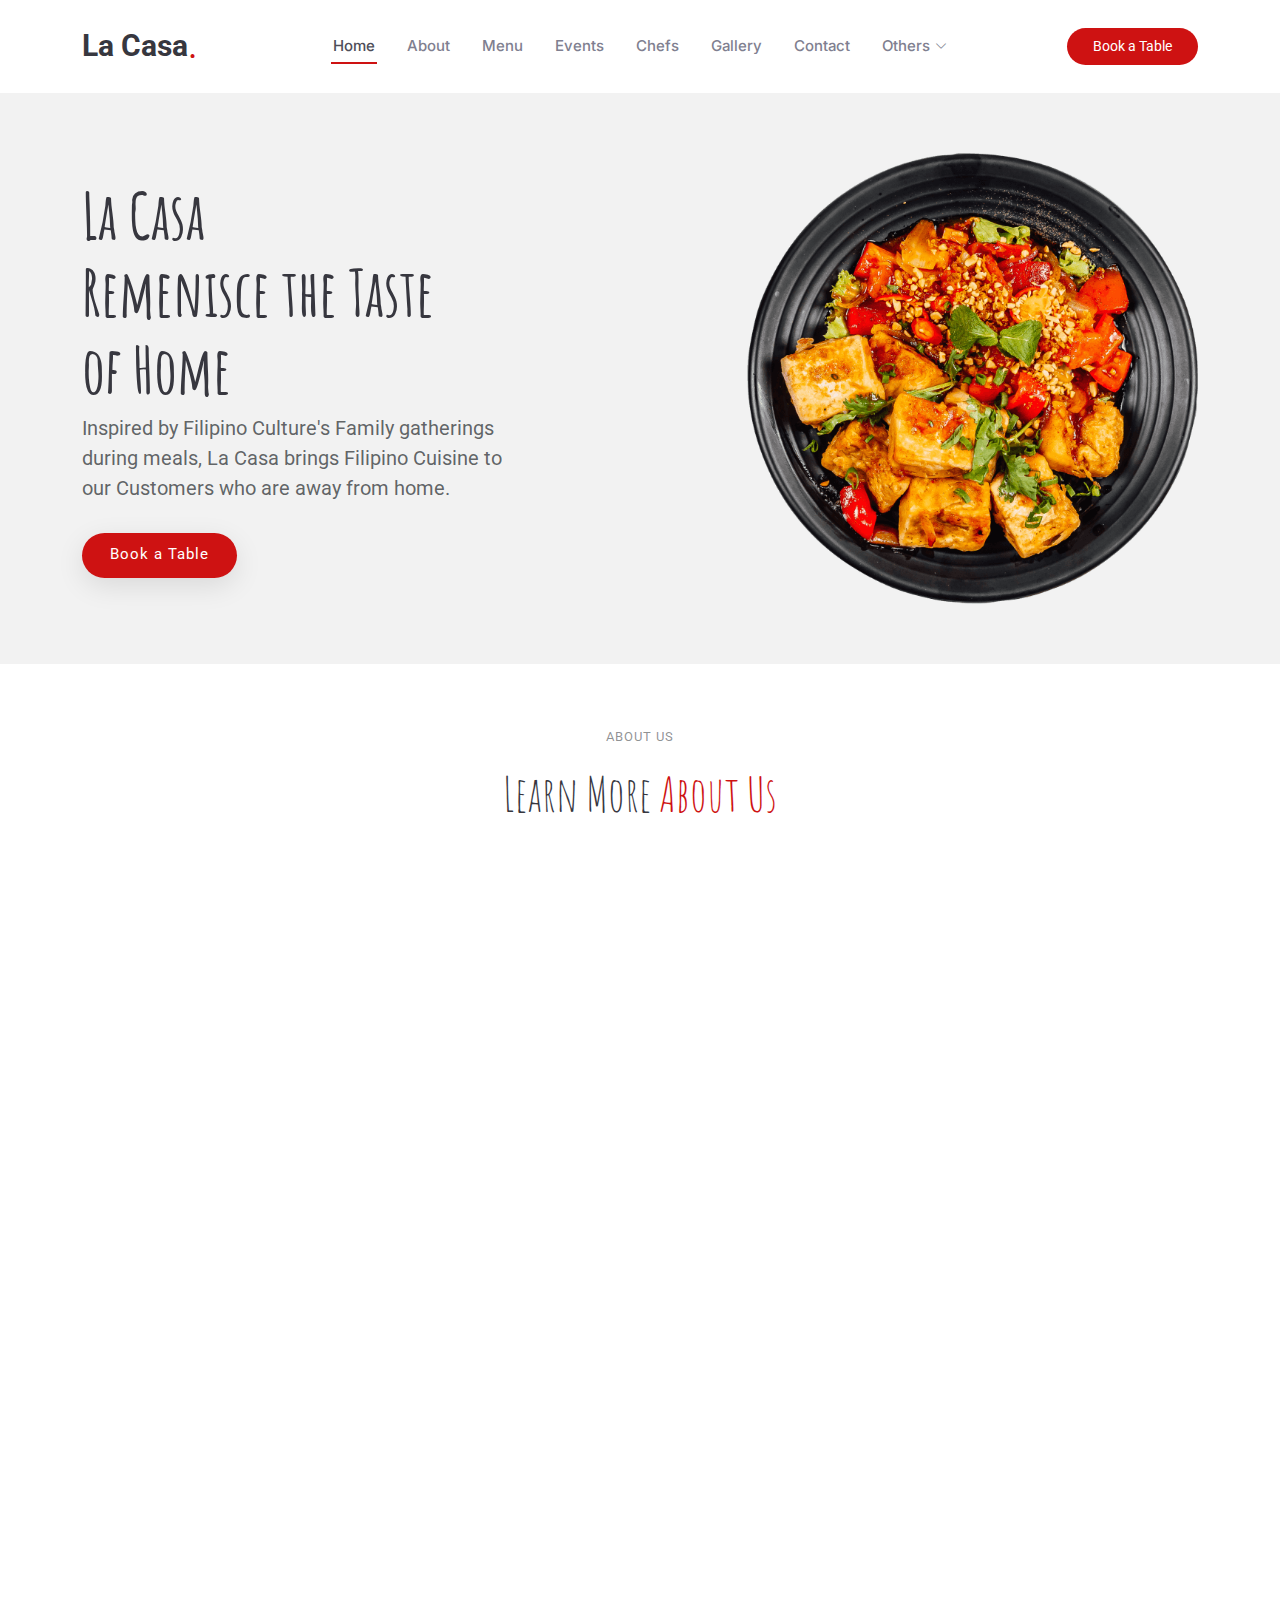
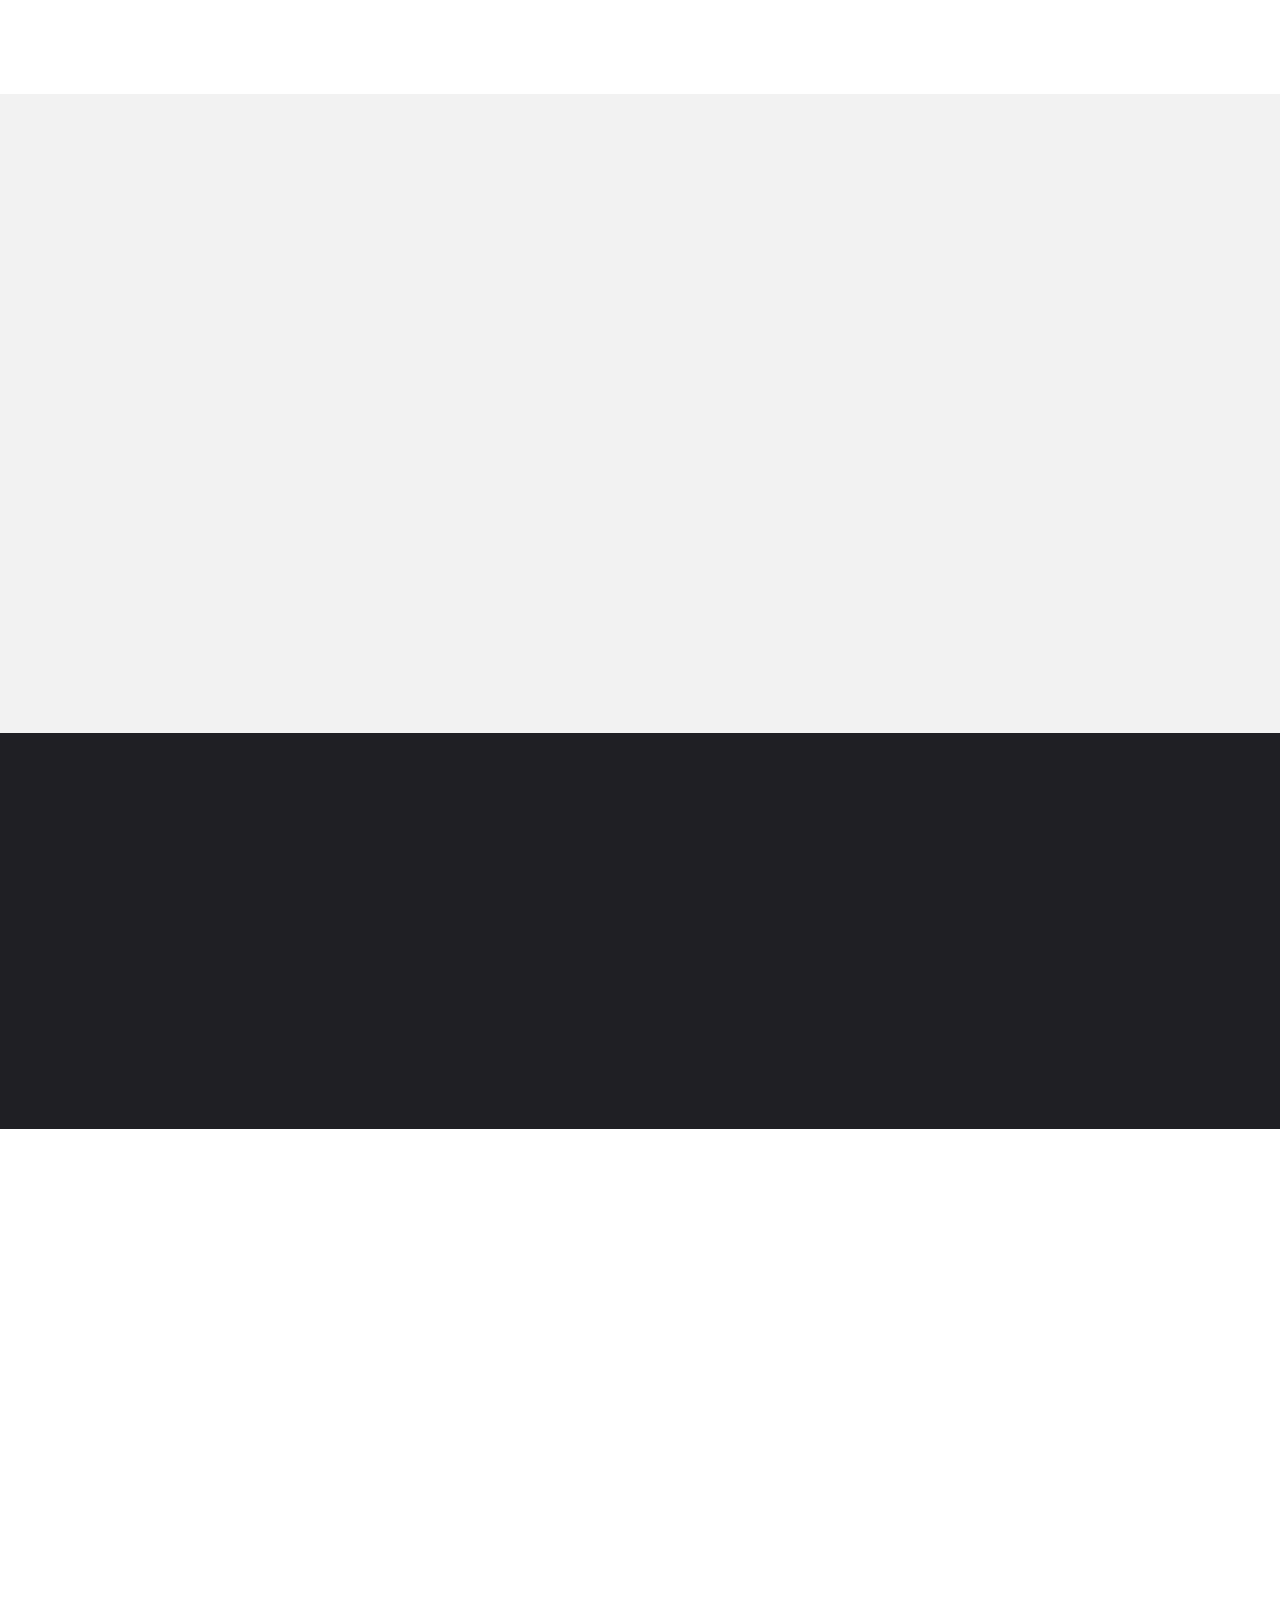
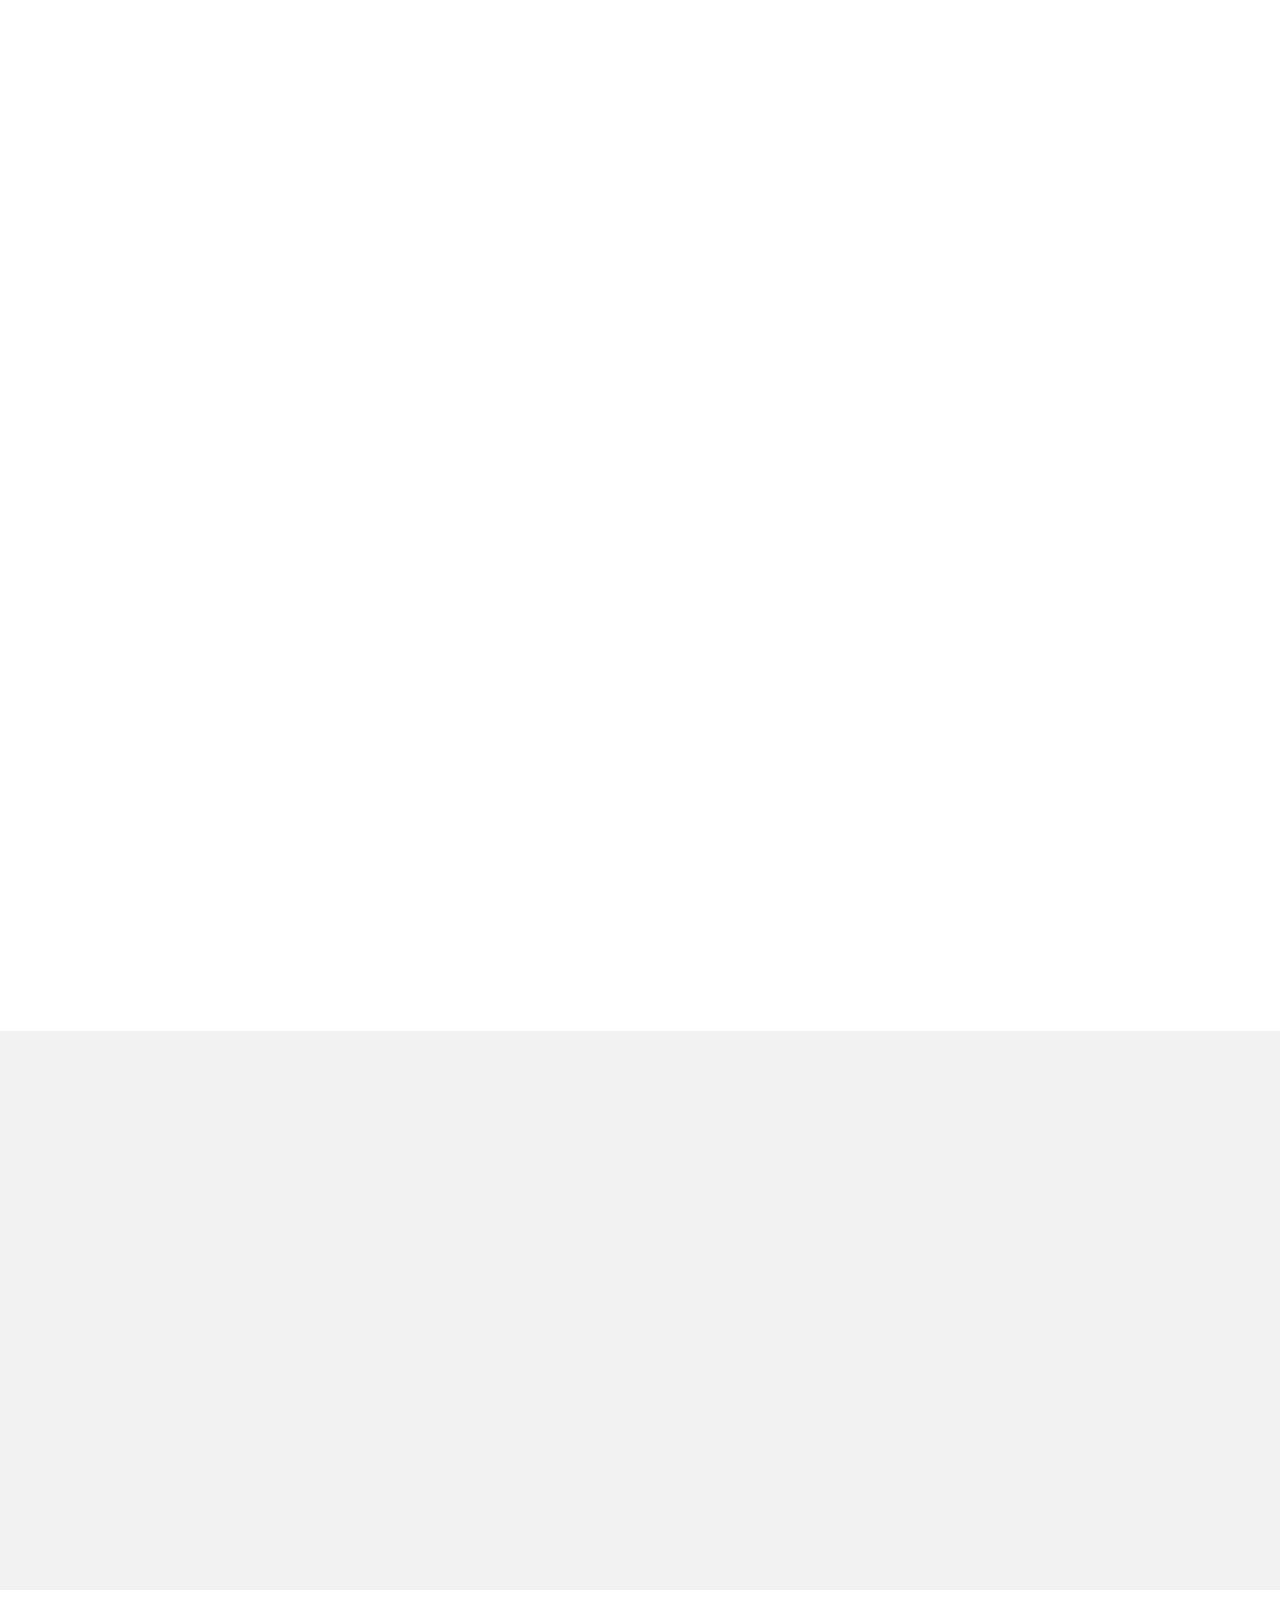
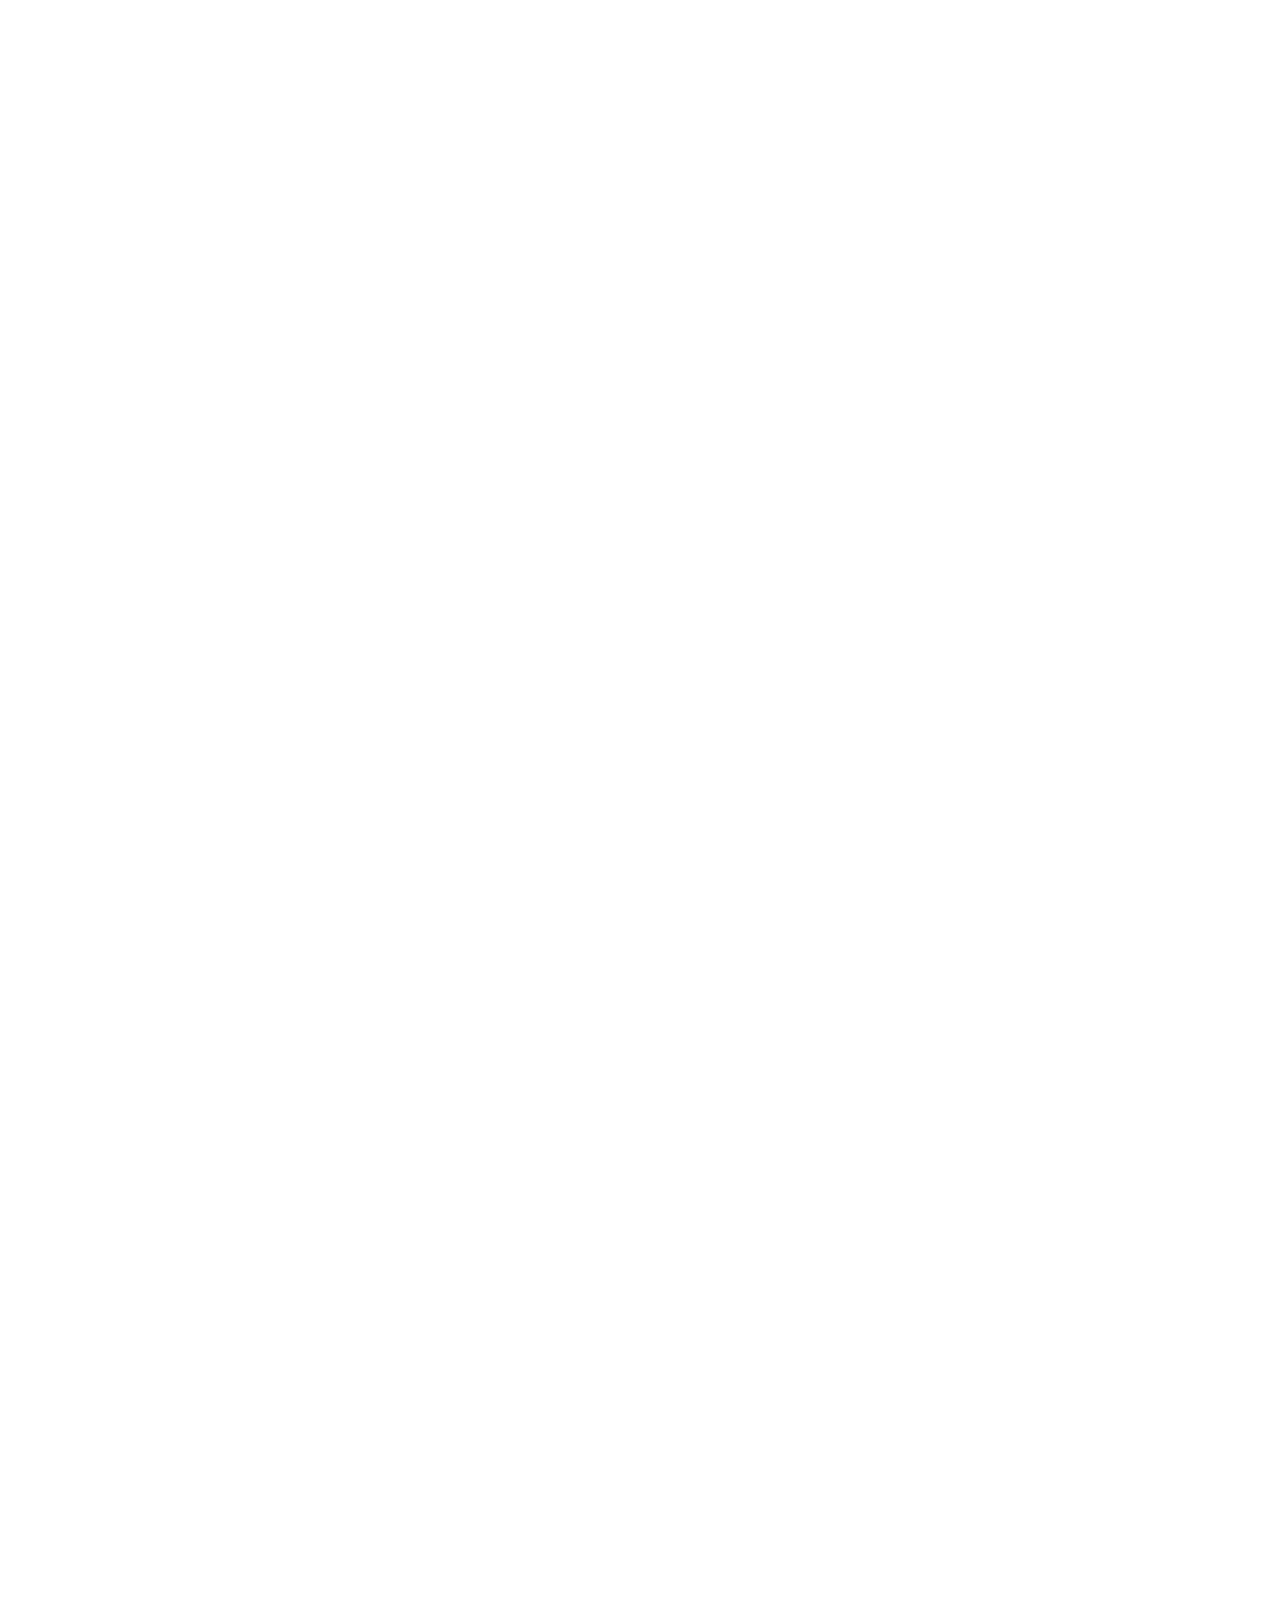
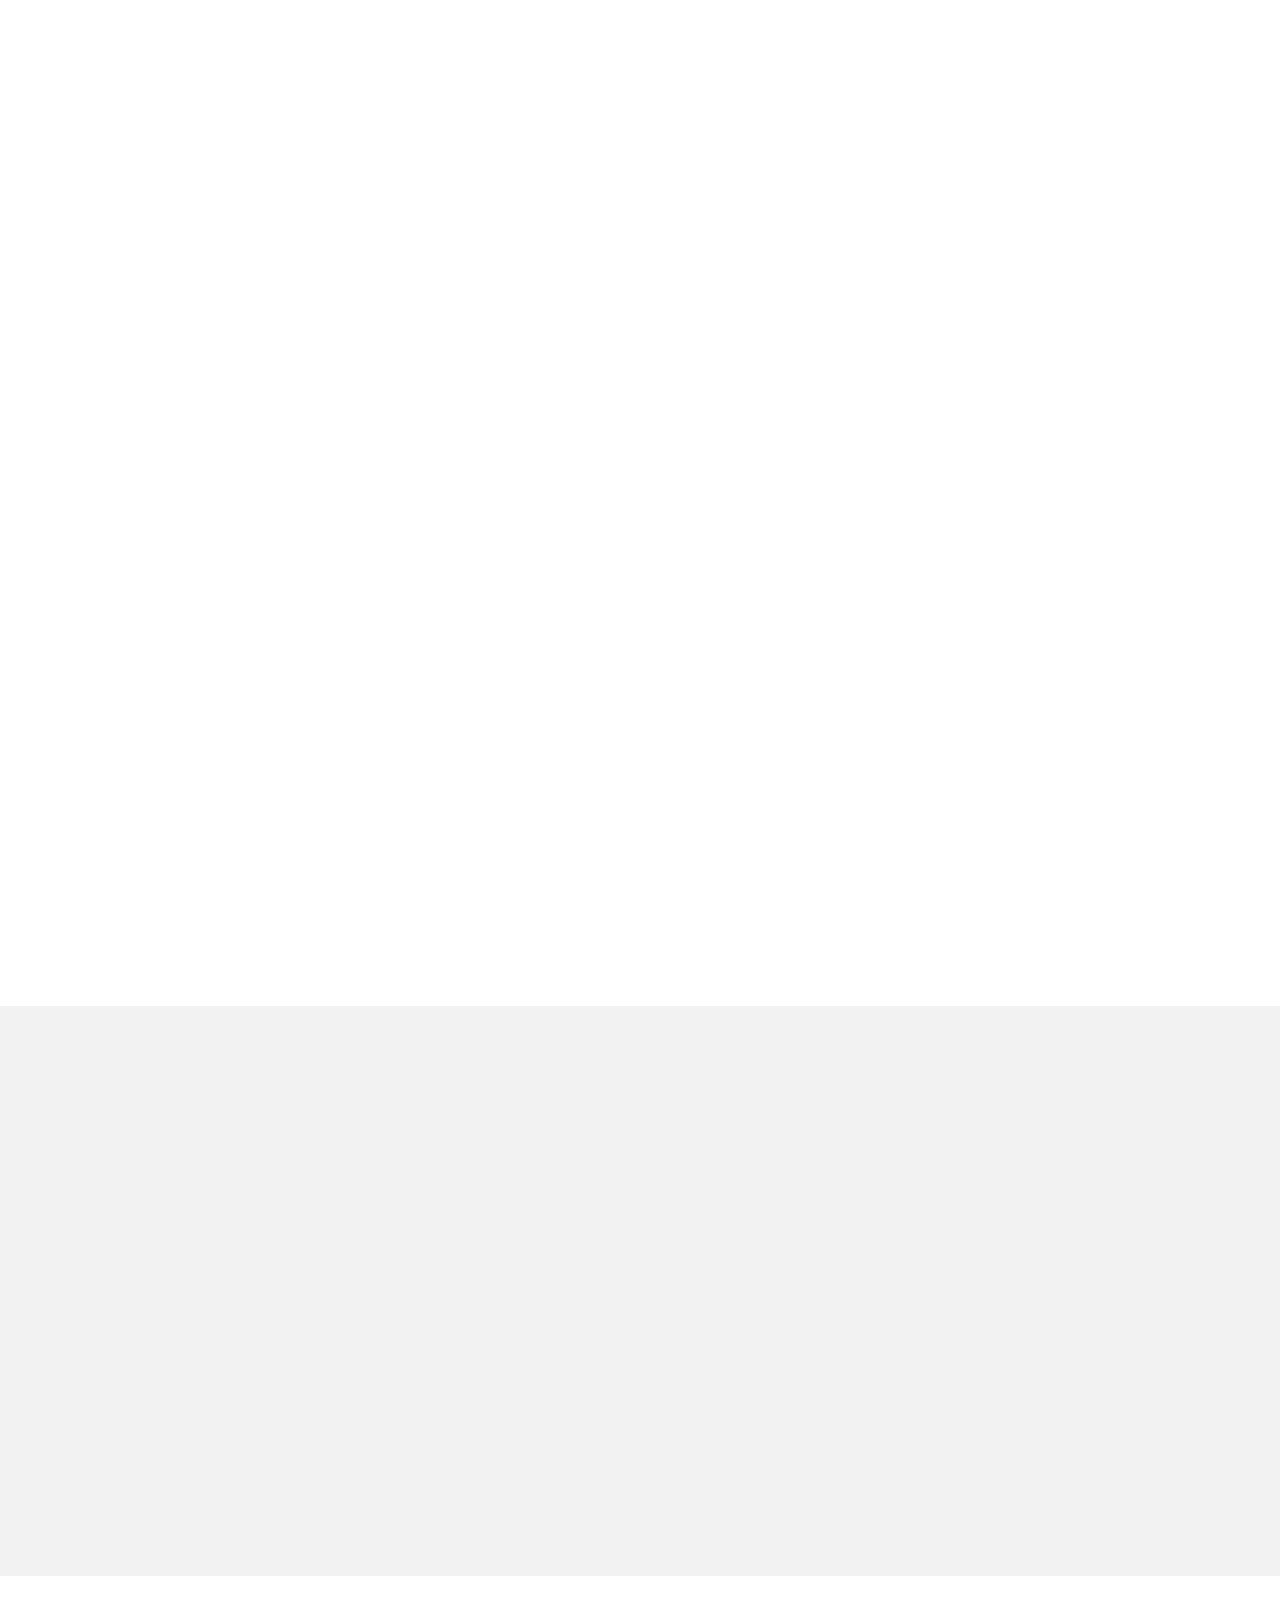
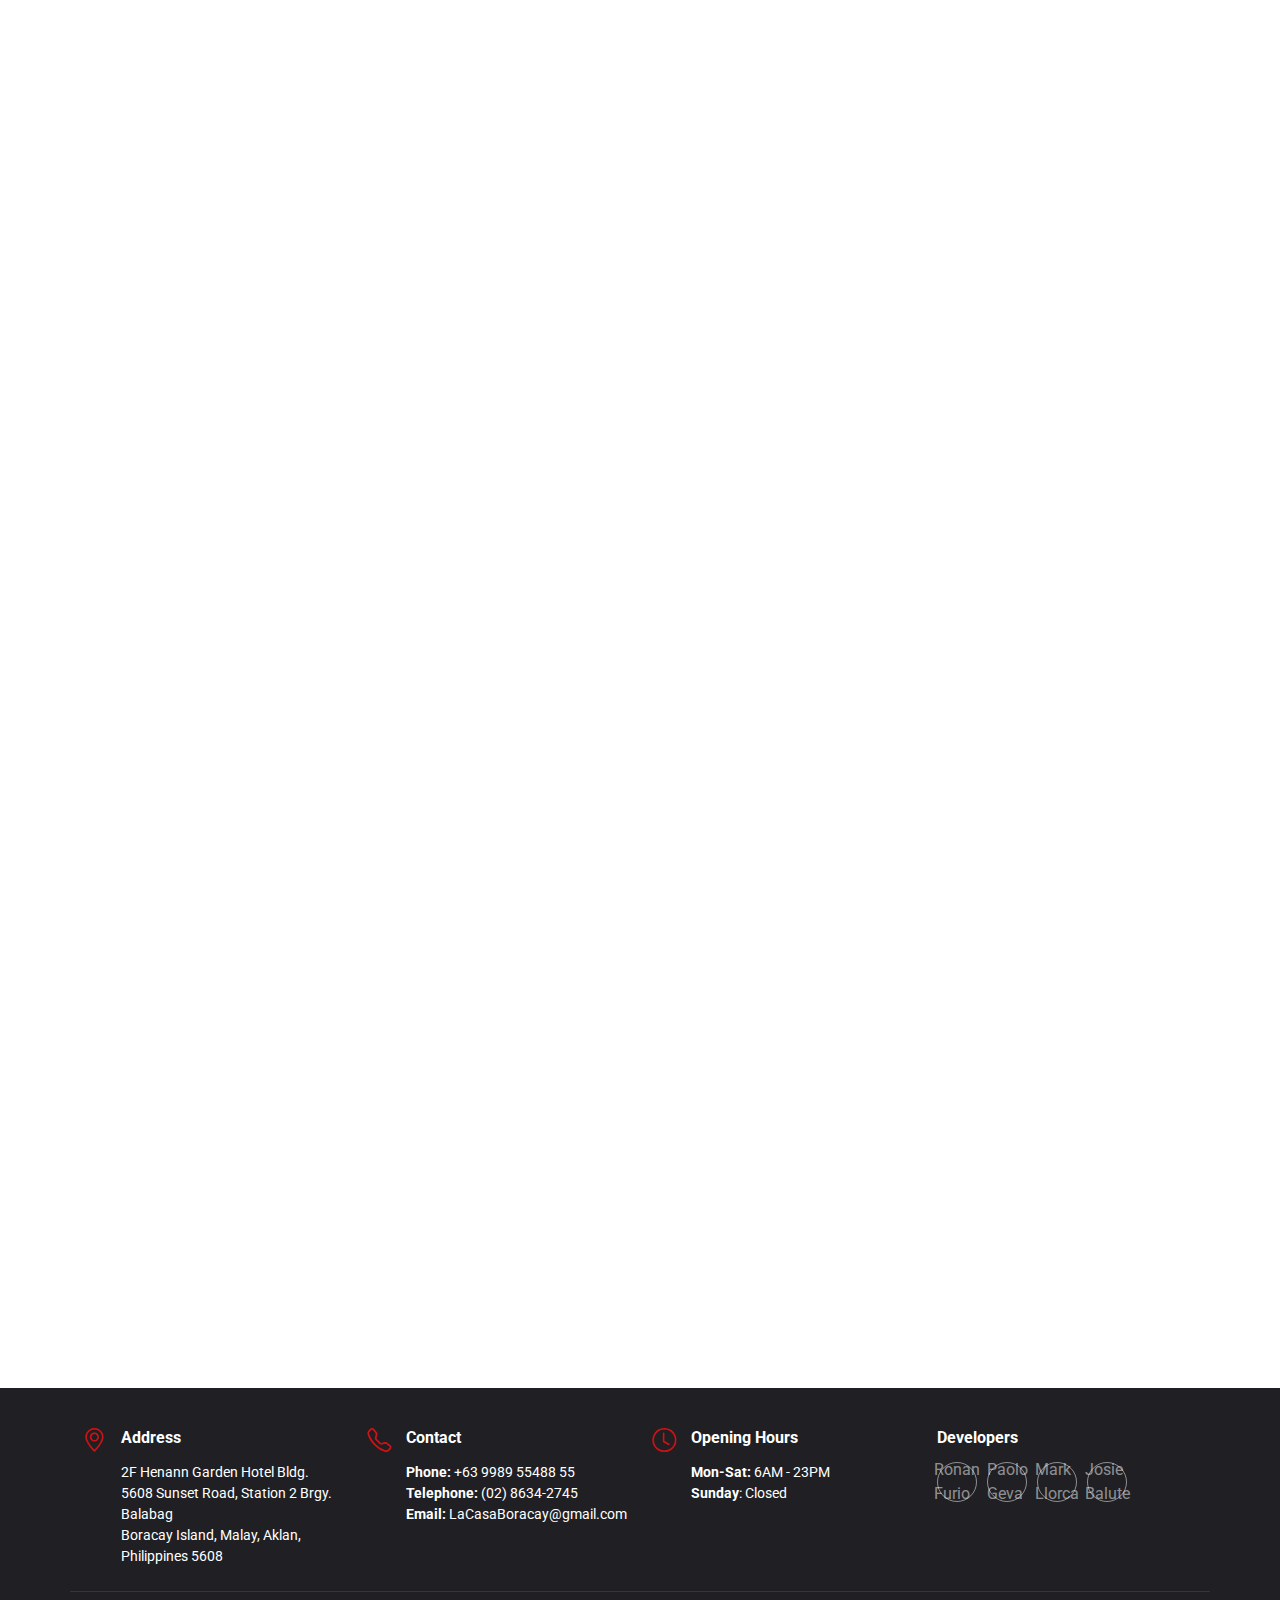
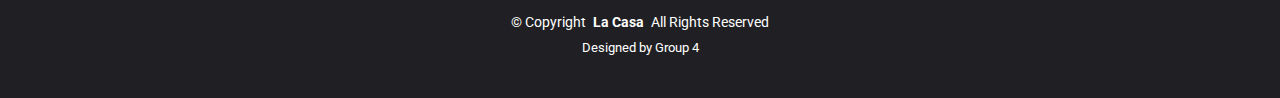
==== commit e6eb362e: "Change the testimonials again" ====
--- a/index.html
+++ b/index.html
@@ -290,7 +290,7 @@
 
             <div class="row gy-5">
 
-<<<<<<< HEAD
+
               <div class="container">
                 <div class="row g-4 mt-4"> <!-- Added mt-4 to create space -->
                     <div class="col-lg-4 col-md-6">
@@ -397,7 +397,7 @@
                             </a>
                             <div class="card-body d-flex flex-column">
                                 <h4 class="card-title text-danger fw-bold">Bicol Express</h4>
-                                <p class="card-text text-muted">Pork, Coconut milk, Shrimp paste, Chili, Garlic, Onion.</p>
+                                <p class="card-text text-muted">Bicolano dish with pork, coconut milk, and chilies.</p>
                                 <p class="card-text text-warning fw-bold mt-auto">₱110.00</p>
                             </div>
                         </div>
@@ -410,7 +410,7 @@
                             </a>
                             <div class="card-body d-flex flex-column">
                                 <h4 class="card-title text-danger fw-bold">Inihaw na Liempo</h4>
-                                <p class="card-text text-muted">Pork belly, Soy sauce, Calamansi, Garlic, Salt, Pepper.</p>
+                                <p class="card-text text-muted">Grilled pork belly, marinated for a smoky, juicy flavor. </p>
                                 <p class="card-text text-warning fw-bold mt-auto">₱120.00</p>
                             </div>
                         </div>
@@ -423,7 +423,7 @@
                             </a>
                             <div class="card-body d-flex flex-column">
                                 <h4 class="card-title text-danger fw-bold">Kare Kare</h4>
-                                <p class="card-text text-muted">Pork, Peanut butter, Annatto seeds, Garlic, Onion, Eggplant.</p>
+                                <p class="card-text text-muted">Filipino peanut stew with oxtail, vegetables, and a rich savory sauce.</p>
                                 <p class="card-text text-warning fw-bold mt-auto">₱100.00</p>
                             </div>
                         </div>
@@ -437,7 +437,7 @@
                             </a>
                             <div class="card-body d-flex flex-column">
                                 <h4 class="card-title text-danger fw-bold">Laing</h4>
-                                <p class="card-text text-muted">Dried taro leaves, Coconut milk, Shrimp paste, Chili, Garlic.</p>
+                                <p class="card-text text-muted">Bicolano dish made of dried taro leaves cooked in coconut milk with chilies.</p>
                                 <p class="card-text text-warning fw-bold mt-auto">₱110.00</p>
                             </div>
                         </div>
@@ -450,7 +450,7 @@
                             </a>
                             <div class="card-body d-flex flex-column">
                                 <h4 class="card-title text-danger fw-bold">Lechon Kawali</h4>
-                                <p class="card-text text-muted">Pork belly, Salt, Pepper, Water, Cooking oil.</p>
+                                <p class="card-text text-muted">Crispy fried pork belly with a crunchy skin and tender meat.</p>
                                 <p class="card-text text-warning fw-bold mt-auto">₱120.00</p>
                             </div>
                         </div>
@@ -463,7 +463,7 @@
                             </a>
                             <div class="card-body d-flex flex-column">
                                 <h4 class="card-title text-danger fw-bold">Lumpiang Shanghai</h4>
-                                <p class="card-text text-muted">Ground pork, Carrots, Onion, Garlic, Egg, Spring roll wrapper.</p>
+                                <p class="card-text text-muted">Filipino crispy spring roll filled with ground meat and vegetables.</p>
                                 <p class="card-text text-warning fw-bold mt-auto">₱10.00</p>
                             </div>
                         </div>
@@ -477,7 +477,7 @@
                             </a>
                             <div class="card-body d-flex flex-column">
                                 <h4 class="card-title text-danger fw-bold">Tinola</h4>
-                                <p class="card-text text-muted">A ginger-based chicken soup with papaya, chili leaves, fish sauce.</p>
+                                <p class="card-text text-muted">Filipino chicken soup with ginger, green papaya, and leafy greens. </p>
                                 <p class="card-text text-warning fw-bold mt-auto">₱120.00</p>
                             </div>
                         </div>
@@ -490,7 +490,7 @@
                             </a>
                             <div class="card-body d-flex flex-column">
                                 <h4 class="card-title text-danger fw-bold">Sinigang na Baboy</h4>
-                                <p class="card-text text-muted">A sour pork soup with tamarind, kangkong, sitaw, labanos.</p>
+                                <p class="card-text text-muted">Filipino sour pork soup with tamarind, vegetables, and broth.</p>
                                 <p class="card-text text-warning fw-bold mt-auto">₱120.00</p>
                             </div>
                         </div>
@@ -503,7 +503,7 @@
                             </a>
                             <div class="card-body d-flex flex-column">
                                 <h4 class="card-title text-danger fw-bold">Pansit Canton</h4>
-                                <p class="card-text text-muted">Stir-fried noodles with pork, shrimp, vegetables, soy sauce.</p>
+                                <p class="card-text text-muted"> Filipino stir-fried noodle dish with meat, vegetables, and sauce.</p>
                                 <p class="card-text text-warning fw-bold mt-auto">₱100.00</p>
                             </div>
                         </div>
@@ -539,7 +539,7 @@
                             </a>
                             <div class="card-body d-flex flex-column">
                                 <h4 class="card-title text-danger fw-bold">Adobong Manok</h4>
-                                <p class="card-text text-muted">Chicken, Soy sauce, Vinegar, Garlic, Bay leaves, Peppercorn, Water, Cooking oil.</p>
+                                <p class="card-text text-muted">Filipino chicken dish simmered in soy sauce, vinegar, garlic, and spices.</p>
                                 <p class="card-text text-warning fw-bold mt-auto">₱120.00</p>
                             </div>
                         </div>
@@ -552,7 +552,7 @@
                             </a>
                             <div class="card-body d-flex flex-column">
                                 <h4 class="card-title text-danger fw-bold">Bistek Tagalog</h4>
-                                <p class="card-text text-muted">Beef, Soy sauce, Calamansi, Onion, Garlic, Water, Pepper, Cooking oil.</p>
+                                <p class="card-text text-muted">Filipino beef dish cooked with soy sauce, calamansi, and onions.</p>
                                 <p class="card-text text-warning fw-bold mt-auto">₱90.00</p>
                             </div>
                         </div>
@@ -565,7 +565,7 @@
                             </a>
                             <div class="card-body d-flex flex-column">
                                 <h4 class="card-title text-danger fw-bold">Ginataang Baboy</h4>
-                                <p class="card-text text-muted">Pork belly, Coconut milk, Garlic, Fish sauce, Onion.</p>
+                                <p class="card-text text-muted">Filipino pork dish cooked in creamy coconut milk with spices.</p>
                                 <p class="card-text text-warning fw-bold mt-auto">₱115.00</p>
                             </div>
                         </div>
@@ -579,7 +579,7 @@
                             </a>
                             <div class="card-body d-flex flex-column">
                                 <h4 class="card-title text-danger fw-bold">Igado</h4>
-                                <p class="card-text text-muted">Pork, Liver, Green peas, Carrots, Bell peppers, Soy sauce, Vinegar.</p>
+                                <p class="card-text text-muted">Ilocano dish made of pork, liver, and vegetables in a savory-sour sauce.</p>
                                 <p class="card-text text-warning fw-bold mt-auto">₱110.00</p>
                             </div>
                         </div>
@@ -592,7 +592,7 @@
                             </a>
                             <div class="card-body d-flex flex-column">
                                 <h4 class="card-title text-danger fw-bold">Pansit Malabon</h4>
-                                <p class="card-text text-muted">Thick rice noodles, Garlic, Onion, Oyster sauce, Crushed chicharon.</p>
+                                <p class="card-text text-muted">Noodle dish with thick noodles, seafood, and a flavorful sauce.</p>
                                 <p class="card-text text-warning fw-bold mt-auto">₱110.00</p>
                             </div>
                         </div>
@@ -605,7 +605,7 @@
                             </a>
                             <div class="card-body d-flex flex-column">
                                 <h4 class="card-title text-danger fw-bold">Pinakbet</h4>
-                                <p class="card-text text-muted">Bitter melon, Eggplant, Okra, Squash, String beans, Shrimp paste.</p>
+                                <p class="card-text text-muted">Filipino vegetable stew with shrimp paste and pork.</p>
                                 <p class="card-text text-warning fw-bold mt-auto">₱120.00</p>
                             </div>
                         </div>
@@ -619,7 +619,7 @@
                             </a>
                             <div class="card-body d-flex flex-column">
                                 <h4 class="card-title text-danger fw-bold">Sisig na Bangus</h4>
-                                <p class="card-text text-muted">Crispy, sizzling bangus dish with onions, chili, and tangy dressing.</p>
+                                <p class="card-text text-muted">Sizzling dish made of flaked milkfish, onions, and chilies. </p>
                                 <p class="card-text text-warning fw-bold mt-auto">₱110.00</p>
                             </div>
                         </div>
@@ -645,7 +645,7 @@
                             </a>
                             <div class="card-body d-flex flex-column">
                                 <h4 class="card-title text-danger fw-bold">Pritong Tilapia</h4>
-                                <p class="card-text text-muted">Crispy fried tilapia served with a soy sauce and calamansi dip.</p>
+                                <p class="card-text text-muted">eep-fried tilapia with a crispy skin and tender meat.</p>
                                 <p class="card-text text-warning fw-bold mt-auto">₱110.00</p>
                             </div>
                         </div>
@@ -679,7 +679,7 @@
                             </a>
                             <div class="card-body d-flex flex-column">
                                 <h4 class="card-title text-danger fw-bold">Bibingka</h4>
-                                <p class="card-text text-muted">1 cup rice flour, ½ cup all-purpose flour, ¼ tsp salt, ¾ cup sugar, 1 cup coconut milk, ½ cup evaporated milk, ¼ cup melted butter, 1 tsp vanilla extract.</p>
+                                <p class="card-text text-muted">Filipino rice cake made with coconut milk and baked in banana leaves.</p>
                                 <p class="card-text text-warning fw-bold mt-auto">₱65.00</p>
                             </div>
                         </div>
@@ -692,7 +692,7 @@
                             </a>
                             <div class="card-body d-flex flex-column">
                                 <h4 class="card-title text-danger fw-bold">Buko Pandan</h4>
-                                <p class="card-text text-muted">Gulaman, 2 cups water, ½ cup sugar, 3-4 drops pandan extract.</p>
+                                <p class="card-text text-muted">Sweet Filipino dessert with coconut, pandan-flavored jelly, and cream.</p>
                                 <p class="card-text text-warning fw-bold mt-auto">₱45.00</p>
                             </div>
                         </div>
@@ -705,7 +705,7 @@
                             </a>
                             <div class="card-body d-flex flex-column">
                                 <h4 class="card-title text-danger fw-bold">Cassava Cake</h4>
-                                <p class="card-text text-muted">Grated cassava, coconut milk, condensed milk, evaporated milk, sugar, butter, eggs, grated cheese, and coconut or evaporated milk for topping.</p>
+                                <p class="card-text text-muted">Chewy Filipino dessert made from cassava and coconut milk.</p>
                                 <p class="card-text text-warning fw-bold mt-auto">₱55.00</p>
                             </div>
                         </div>
@@ -719,7 +719,7 @@
                             </a>
                             <div class="card-body d-flex flex-column">
                                 <h4 class="card-title text-danger fw-bold">Leche Flan</h4>
-                                <p class="card-text text-muted">White sugar, Water, 10 egg yolks, condensed milk, evaporated milk, vanilla extract.</p>
+                                <p class="card-text text-muted">Smooth and sweet caramel custard dessert.</p>
                                 <p class="card-text text-warning fw-bold mt-auto">₱75.00</p>
                             </div>
                         </div>
@@ -732,7 +732,7 @@
                             </a>
                             <div class="card-body d-flex flex-column">
                                 <h4 class="card-title text-danger fw-bold">Maja blanca</h4>
-                                <p class="card-text text-muted">Coconut milk, Evaporated milk, Condensed milk, Sweet corn kernels, Sugar, Cornstarch.</p>
+                                <p class="card-text text-muted">Creamy coconut milk pudding with cornstarch and sugar.</p>
                                 <p class="card-text text-warning fw-bold mt-auto">₱55.00</p>
                             </div>
                         </div>
@@ -745,7 +745,7 @@
                             </a>
                             <div class="card-body d-flex flex-column">
                                 <h4 class="card-title text-danger fw-bold">Puto Bumbong</h4>
-                                <p class="card-text text-muted">Glutinous Rice, Purple Sticky Rice, Butter, Brown Sugar.</p>
+                                <p class="card-text text-muted">Steamed purple rice cake served with coconut, butter, and sugar.</p>
                                 <p class="card-text text-warning fw-bold mt-auto">₱65.00</p>
                             </div>
                         </div>
@@ -759,7 +759,7 @@
                             </a>
                             <div class="card-body d-flex flex-column">
                                 <h4 class="card-title text-danger fw-bold">Halo-halo</h4>
-                                <p class="card-text text-muted">Crushed ice, evaporated milk, sweetened banana, jackfruit, red mung beans, white beans, macapuno, kaong, nata de coco, ube ice cream, leche flan, ube.</p>
+                                <p class="card-text text-muted">Filipino cold dessert with shaved ice, sweet fruits, and milk.</p>
                                 <p class="card-text text-warning fw-bold mt-auto">₱85.00</p>
                             </div>
                         </div>
@@ -772,7 +772,7 @@
                             </a>
                             <div class="card-body d-flex flex-column">
                                 <h4 class="card-title text-danger fw-bold">Turon</h4>
-                                <p class="card-text text-muted">Sliced saba bananas, lumpia wrappers, brown sugar, and cooking oil.</p>
+                                <p class="card-text text-muted">Sweet banana spring roll coated in caramelized sugar. </p>
                                 <p class="card-text text-warning fw-bold mt-auto">₱15.00</p>
                             </div>
                         </div>
@@ -785,7 +785,7 @@
                             </a>
                             <div class="card-body d-flex flex-column">
                                 <h4 class="card-title text-danger fw-bold">Ube Halaya</h4>
-                                <p class="card-text text-muted">Grated ube (purple yam), coconut milk, condensed milk, evaporated milk, butter, and sugar.</p>
+                                <p class="card-text text-muted">Sweet Filipino pudding made from purple yam, milk, and sugar.</p>
                                 <p class="card-text text-warning fw-bold mt-auto">₱65.00</p>
                             </div>
                         </div>
@@ -841,18 +841,18 @@
                     <div class="testimonial-content">
                       <p>
                         <i class="bi bi-quote quote-icon-left"></i>
-                        <span>La Casa is a great spot with a cozy ambiance and delicious food. The service is friendly, and the menu offers a good variety of dishes. If you’re looking for a relaxing dining experience with quality flavors, it’s definitely worth a visit!</span>
+                        <span>La Casa offers a cozy ambiance, friendly service, and a diverse menu of delicious dishes. It’s a great place to enjoy a relaxing dining experience with quality flavors!</span>
                         <i class="bi bi-quote quote-icon-right"></i>
                       </p>
-                      <h3>Julie Celestial</h3>
-                      <h4>Bookkeeper &amp; Facebook Media Buyer</h4>
+                      <h3>Angela Balute</h3>
+                      <h4>Supervisor</h4>
                       <div class="stars">
                         <i class="bi bi-star-fill"></i><i class="bi bi-star-fill"></i><i class="bi bi-star-fill"></i><i class="bi bi-star-fill"></i><i class="bi bi-star-fill"></i>
                       </div>
                     </div>
                   </div>
                   <div class="col-lg-2 text-center">
-                    <img src="assets/img/testimonials/testimonials1.png" class="img-fluid testimonial-img" alt="">
+                    <img src="assets/img/testimonials/testimonials1 Angela.png" class="img-fluid testimonial-img" alt="">
                   </div>
                 </div>
               </div>
@@ -865,18 +865,19 @@
                     <div class="testimonial-content">
                       <p>
                         <i class="bi bi-quote quote-icon-left"></i>
-                        <span>The restaurant has a warm and inviting feel, making it a perfect place to unwind and enjoy a meal.</span>
+                        <span>Loved the variety on the menu! Everything we ordered was well-prepared and absolutely delicious.</span>
                         <i class="bi bi-quote quote-icon-right"></i>
                       </p>
-                      <h3>Bruno Mars</h3>
-                      <h4>Singer</h4>
+                      <h3>Drake</h3>
+                      <h4>Rapper and Singer
+                      </h4>
                       <div class="stars">
                         <i class="bi bi-star-fill"></i><i class="bi bi-star-fill"></i><i class="bi bi-star-fill"></i><i class="bi bi-star-fill"></i><i class="bi bi-star-fill"></i>
                       </div>
                     </div>
                   </div>
                   <div class="col-lg-2 text-center">
-                    <img src="assets/img/testimonials/testimonials2.png" class="img-fluid testimonial-img" alt="">
+                    <img src="assets/img/testimonials/testimonials2 drake.png" class="img-fluid testimonial-img" alt="">
                   </div>
                 </div>
               </div>
@@ -889,18 +890,18 @@
                     <div class="testimonial-content">
                       <p>
                         <i class="bi bi-quote quote-icon-left"></i>
-                        <span>The menu has a good variety, and everything we tried was delicious. Looking forward to coming back and trying more dishes!</span>
+                        <span>La Casa is the perfect destination for any celebration, offering a comfortable and enjoyable setting for date nights, family gatherings, and special events.</span>
                         <i class="bi bi-quote quote-icon-right"></i>
                       </p>
-                      <h3>Angela Balute</h3>
-                      <h4>Supervisor</h4>
+                      <h3>Zeinab Harake</h3>
+                      <h4>Vlogger</h4>
                       <div class="stars">
                         <i class="bi bi-star-fill"></i><i class="bi bi-star-fill"></i><i class="bi bi-star-fill"></i><i class="bi bi-star-fill"></i><i class="bi bi-star-fill"></i>
                       </div>
                     </div>
                   </div>
                   <div class="col-lg-2 text-center">
-                    <img src="assets/img/testimonials/testimonials3.png" class="img-fluid testimonial-img" alt="">
+                    <img src="assets/img/testimonials/testimonials3 zeinab.png" class="img-fluid testimonial-img" alt="">
                   </div>
                 </div>
               </div>
@@ -913,18 +914,18 @@
                     <div class="testimonial-content">
                       <p>
                         <i class="bi bi-quote quote-icon-left"></i>
-                        <span>La Casa is a great place for any occasion, whether it's a date, a family dinner, a birthday, a wedding, or spending time with friends. The friendly atmosphere makes every visit enjoyable.</span>
+                        <span>La Casa is my favorite spot! The food is always fresh, the service is excellent, and the ambiance is just perfect for a relaxing meal.</span>
                         <i class="bi bi-quote quote-icon-right"></i>
                       </p>
-                      <h3>Anne Curtis</h3>
-                      <h4>Actress</h4>
+                      <h3>Vice Ganda</h3>
+                      <h4>Comedian and Actor</h4>
                       <div class="stars">
                         <i class="bi bi-star-fill"></i><i class="bi bi-star-fill"></i><i class="bi bi-star-fill"></i><i class="bi bi-star-fill"></i><i class="bi bi-star-fill"></i>
                       </div>
                     </div>
                   </div>
                   <div class="col-lg-2 text-center">
-                    <img src="assets/img/testimonials/testimonials4.png" class="img-fluid testimonial-img" alt="">
+                    <img src="assets/img/testimonials/testimonials4  Vice.png" class="img-fluid testimonial-img" alt="">
                   </div>
                 </div>
               </div>
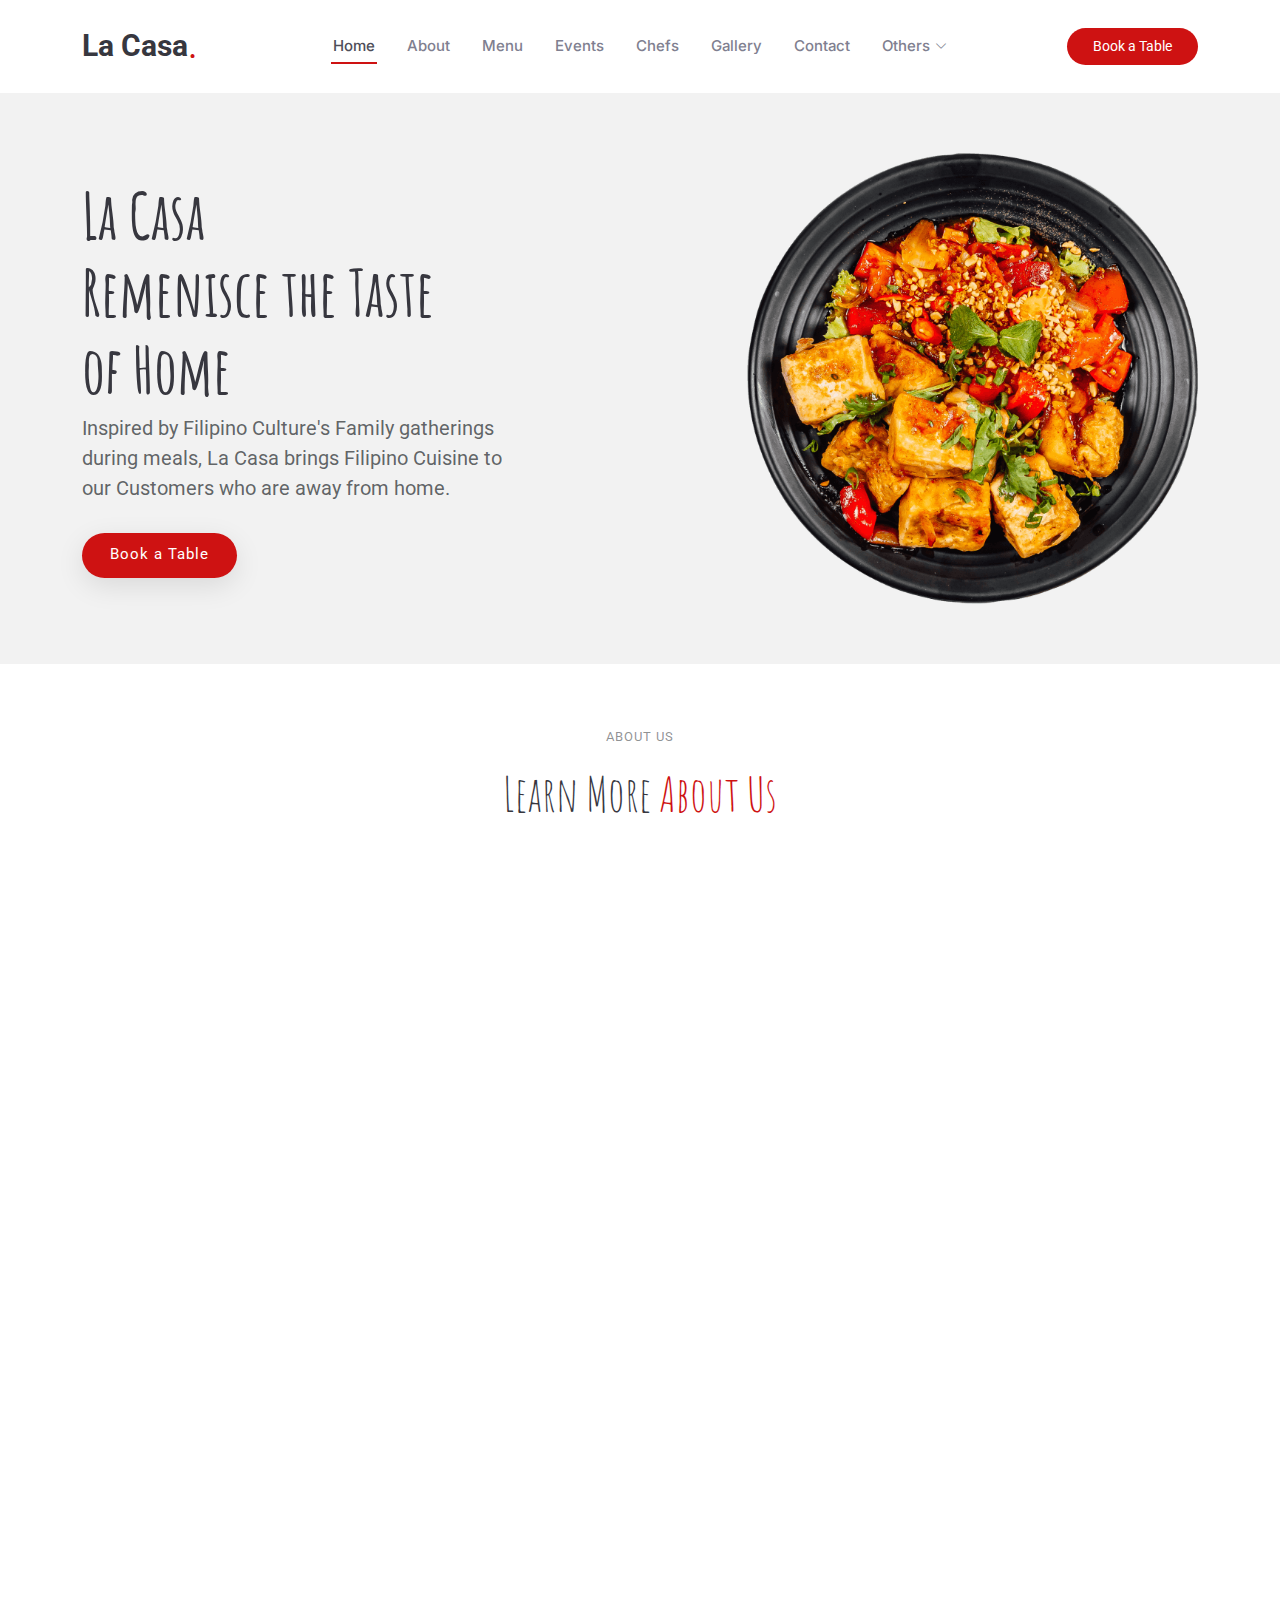
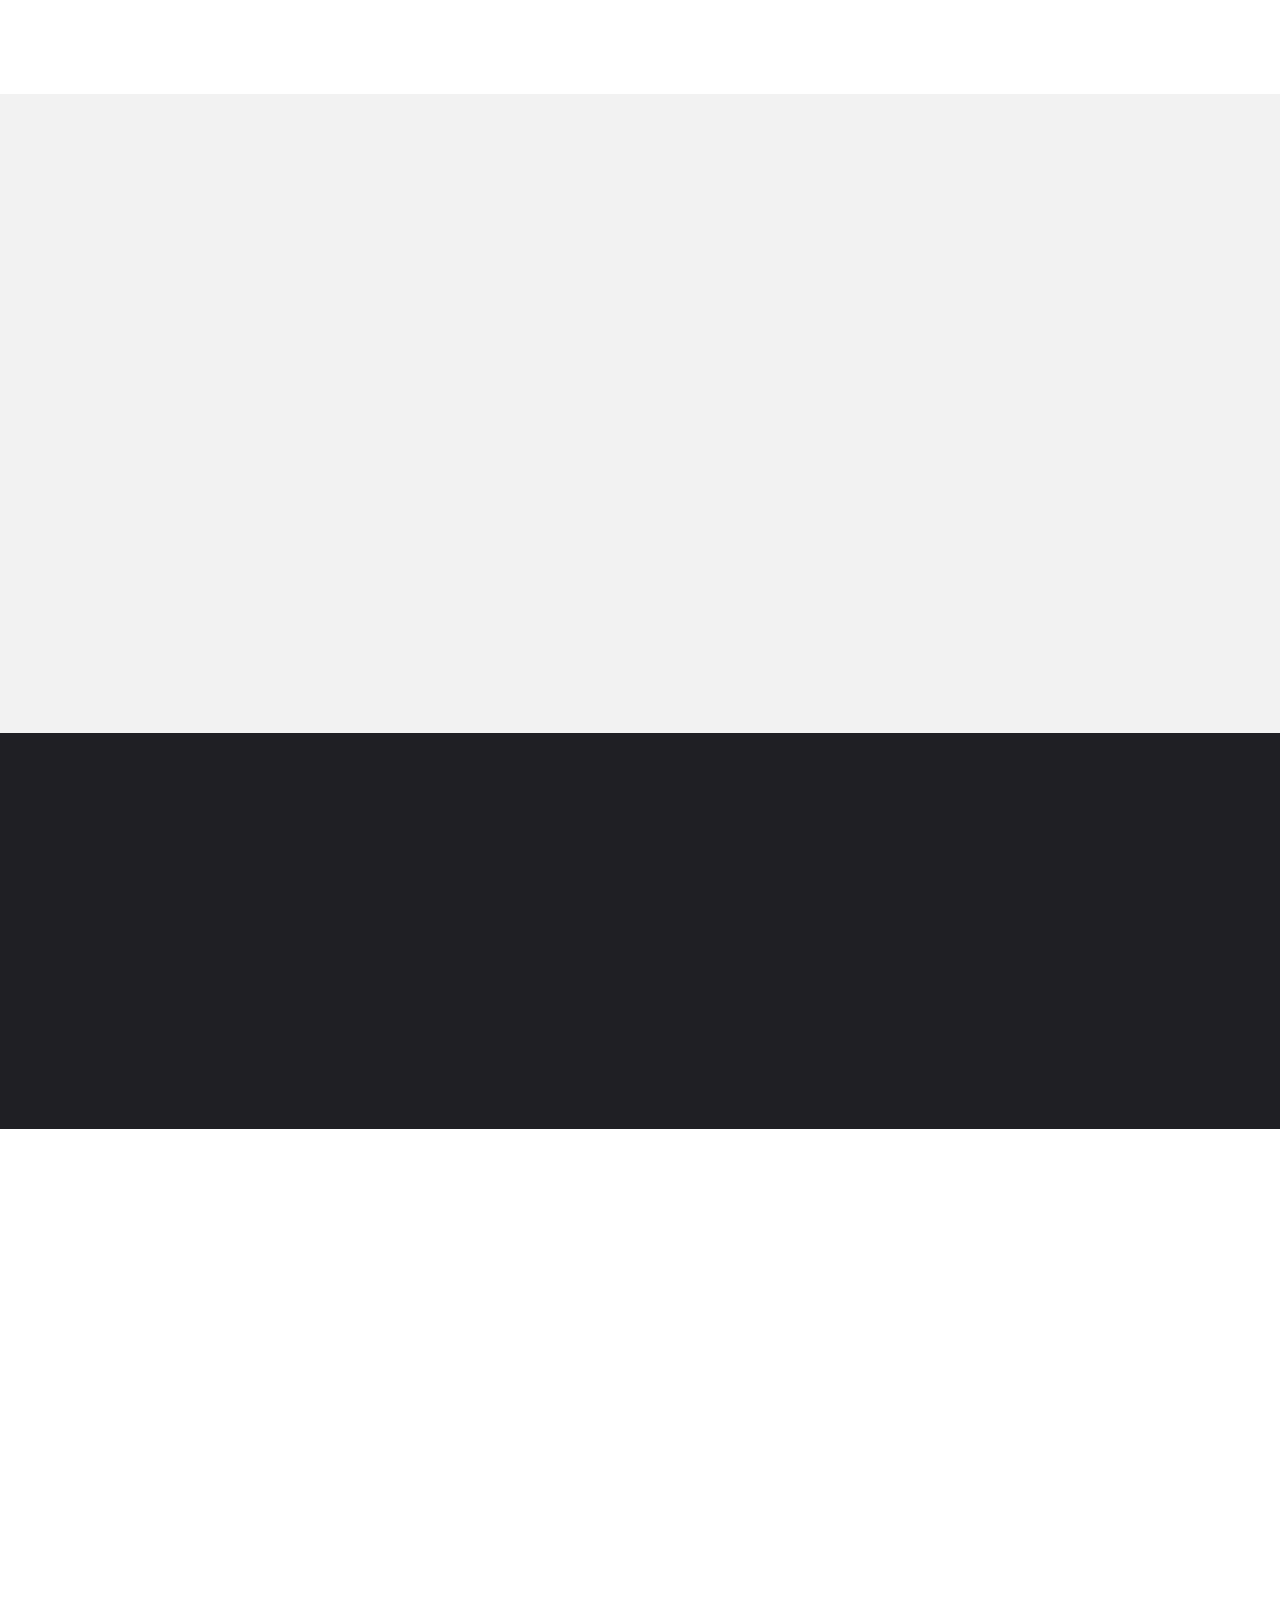
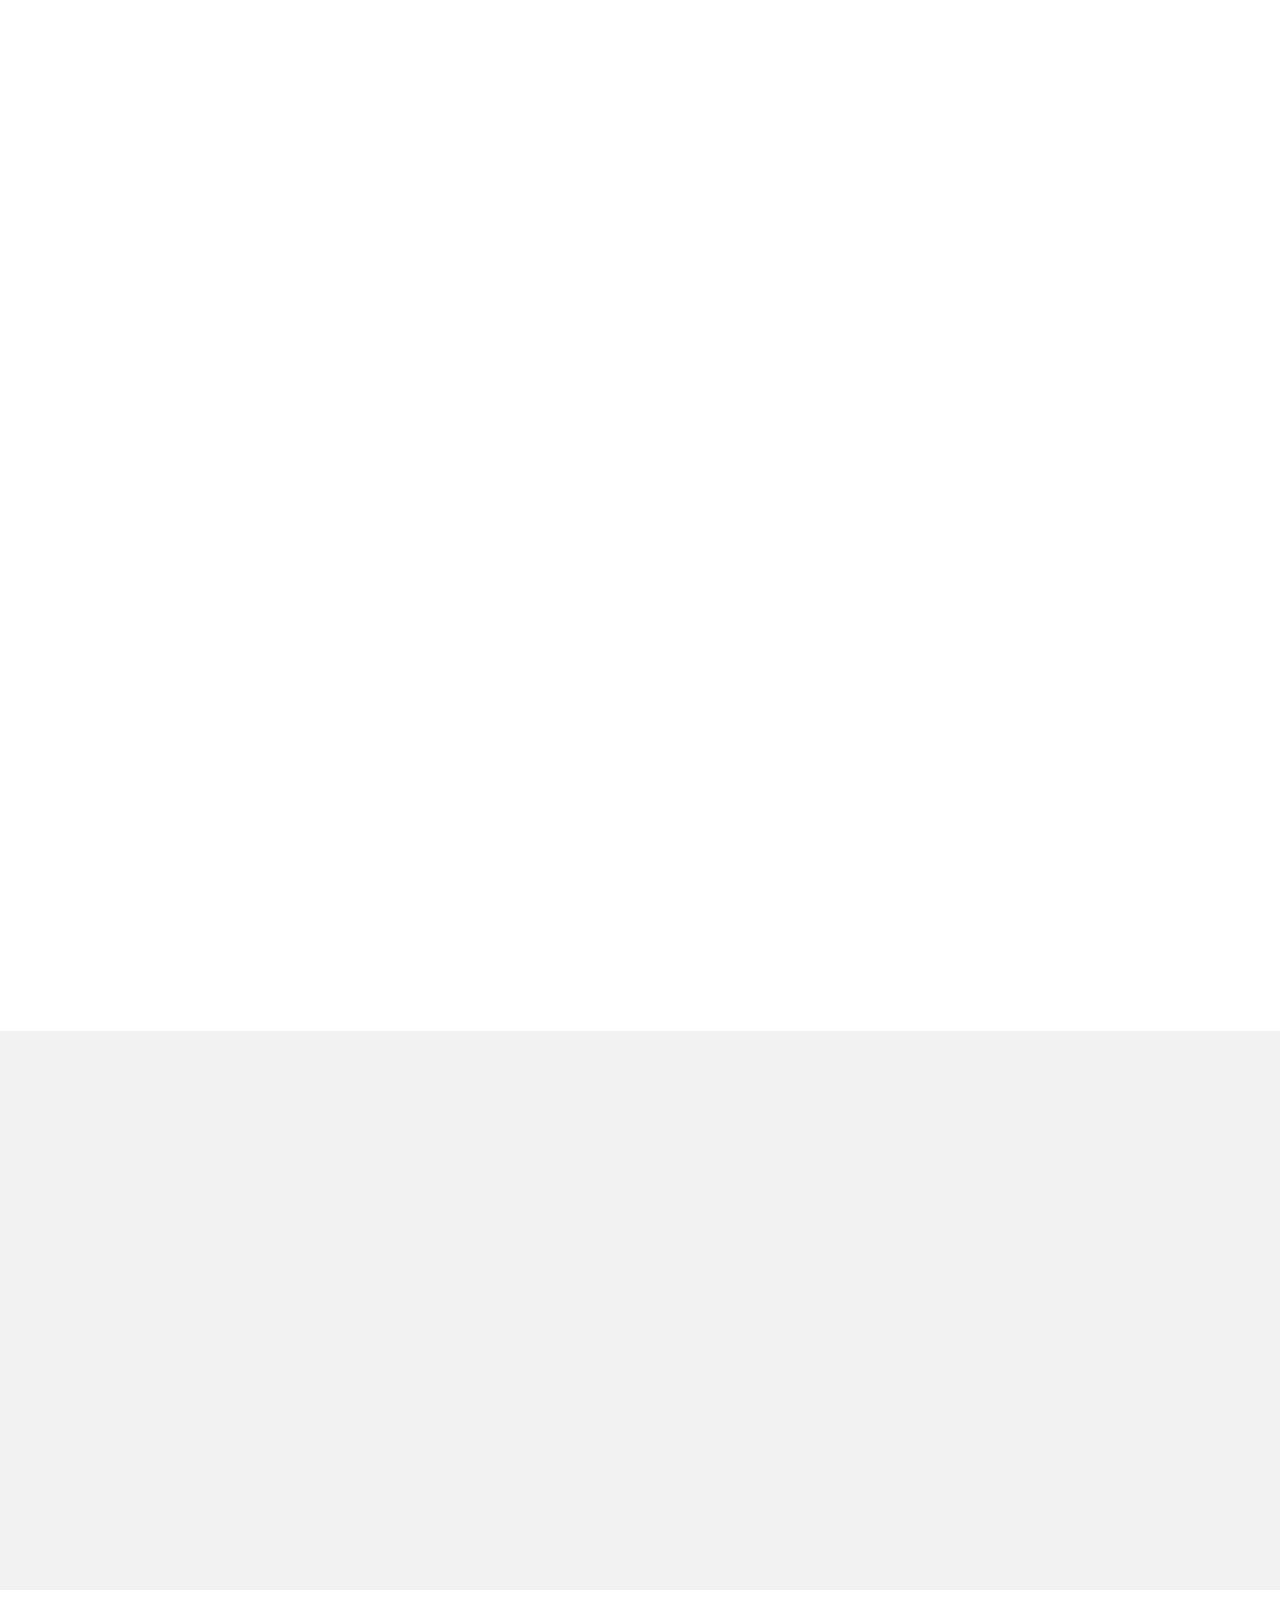
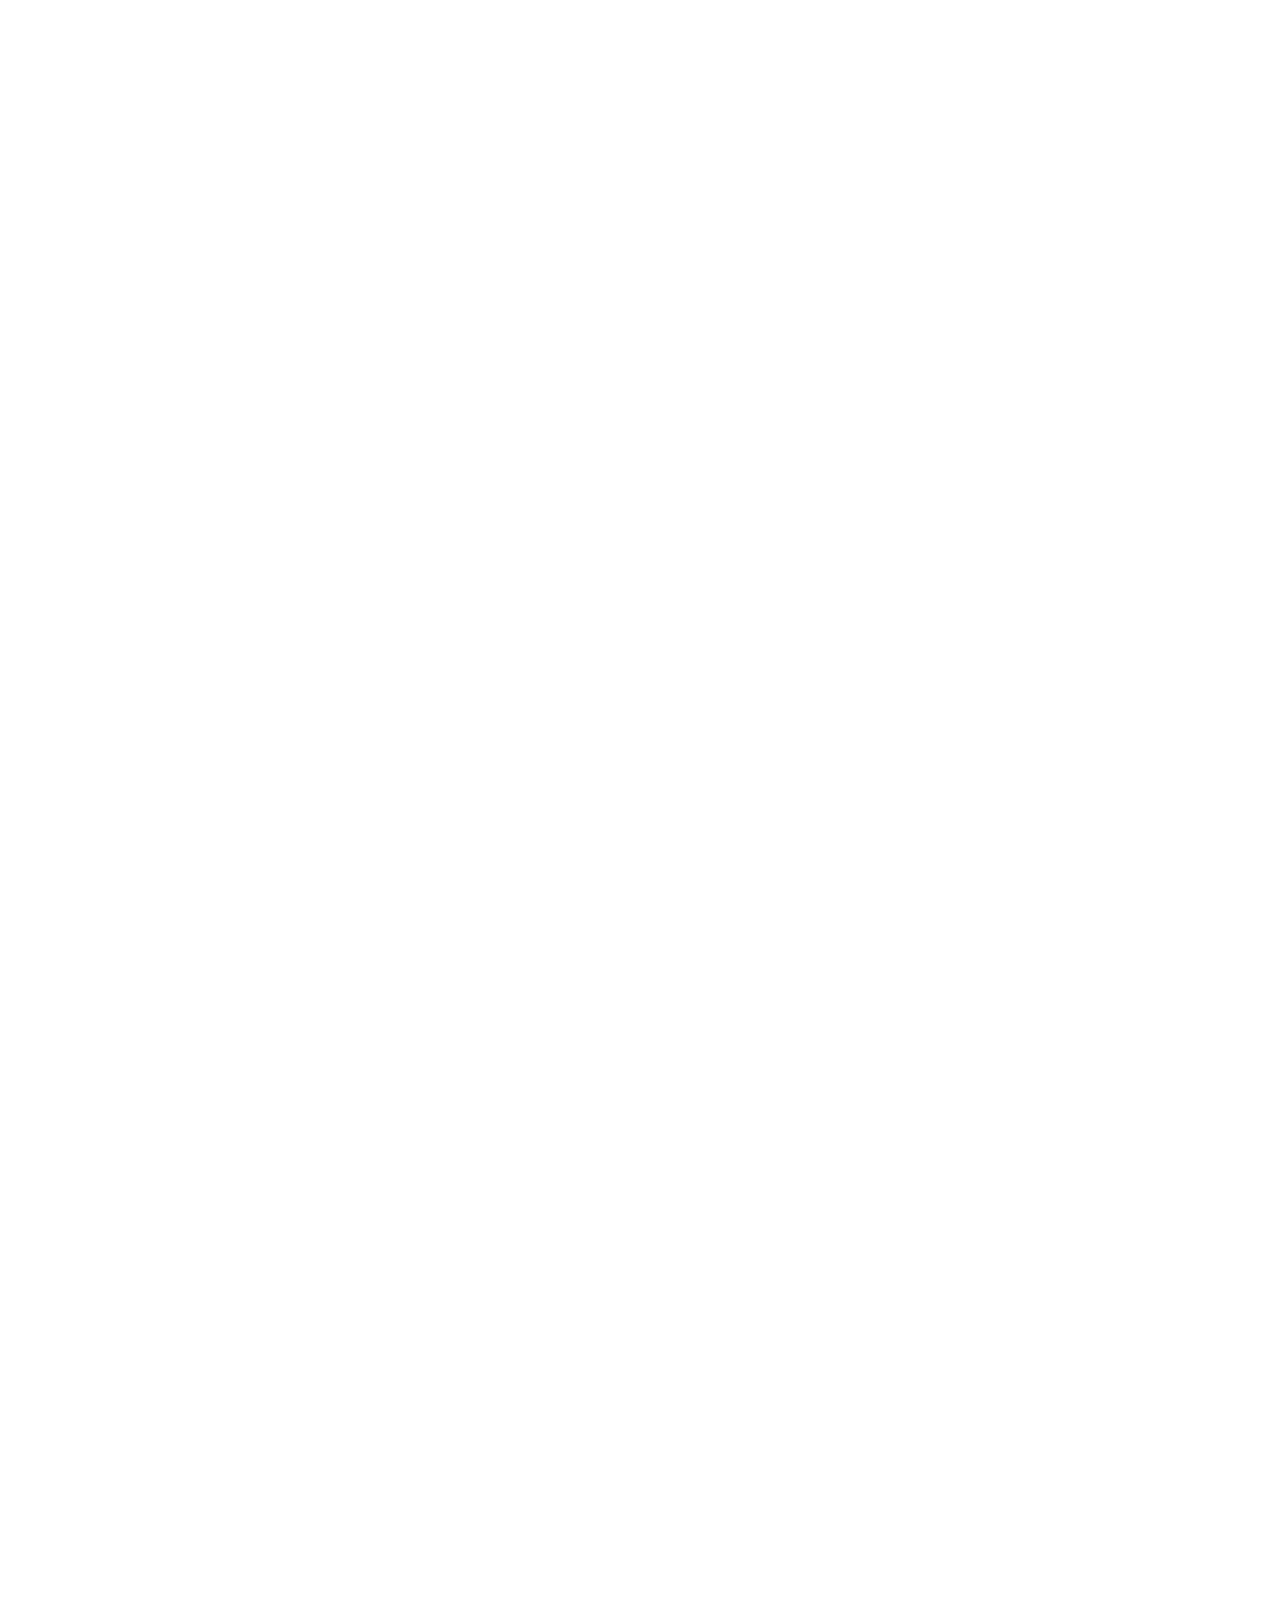
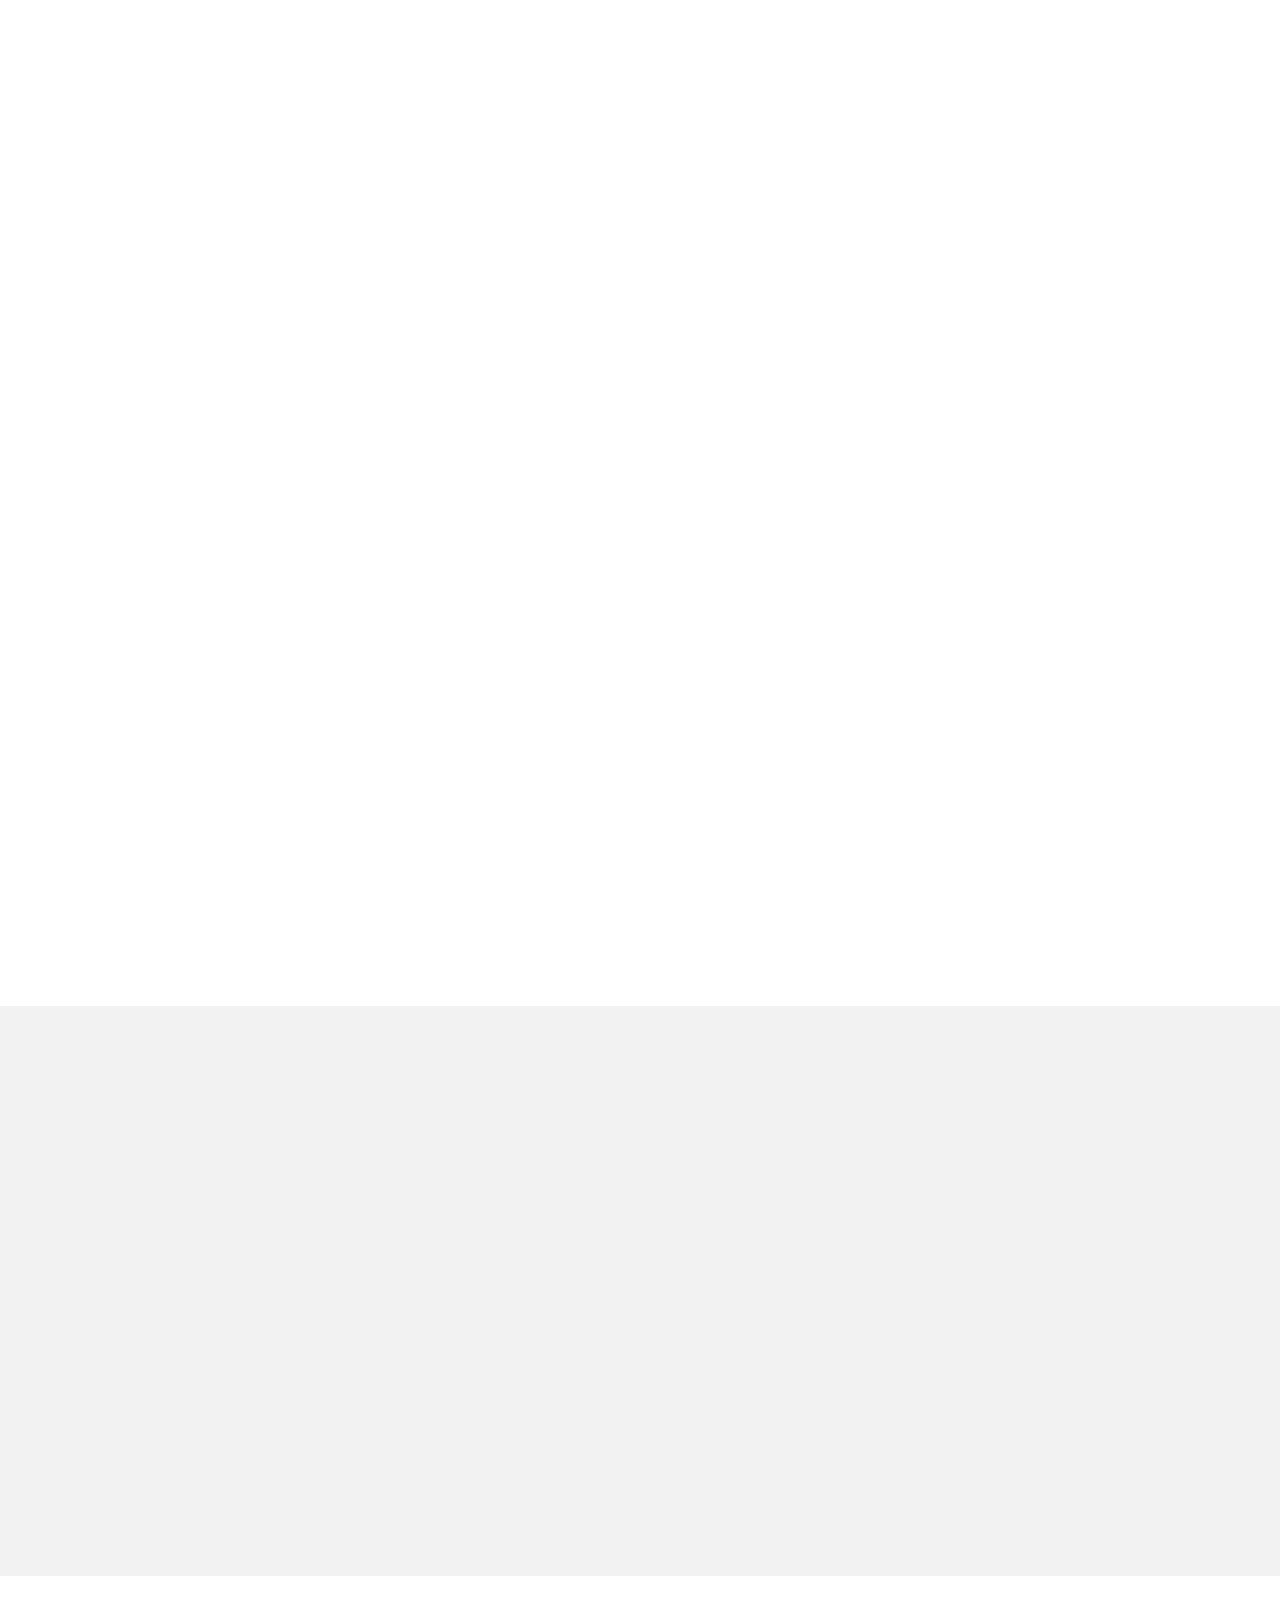
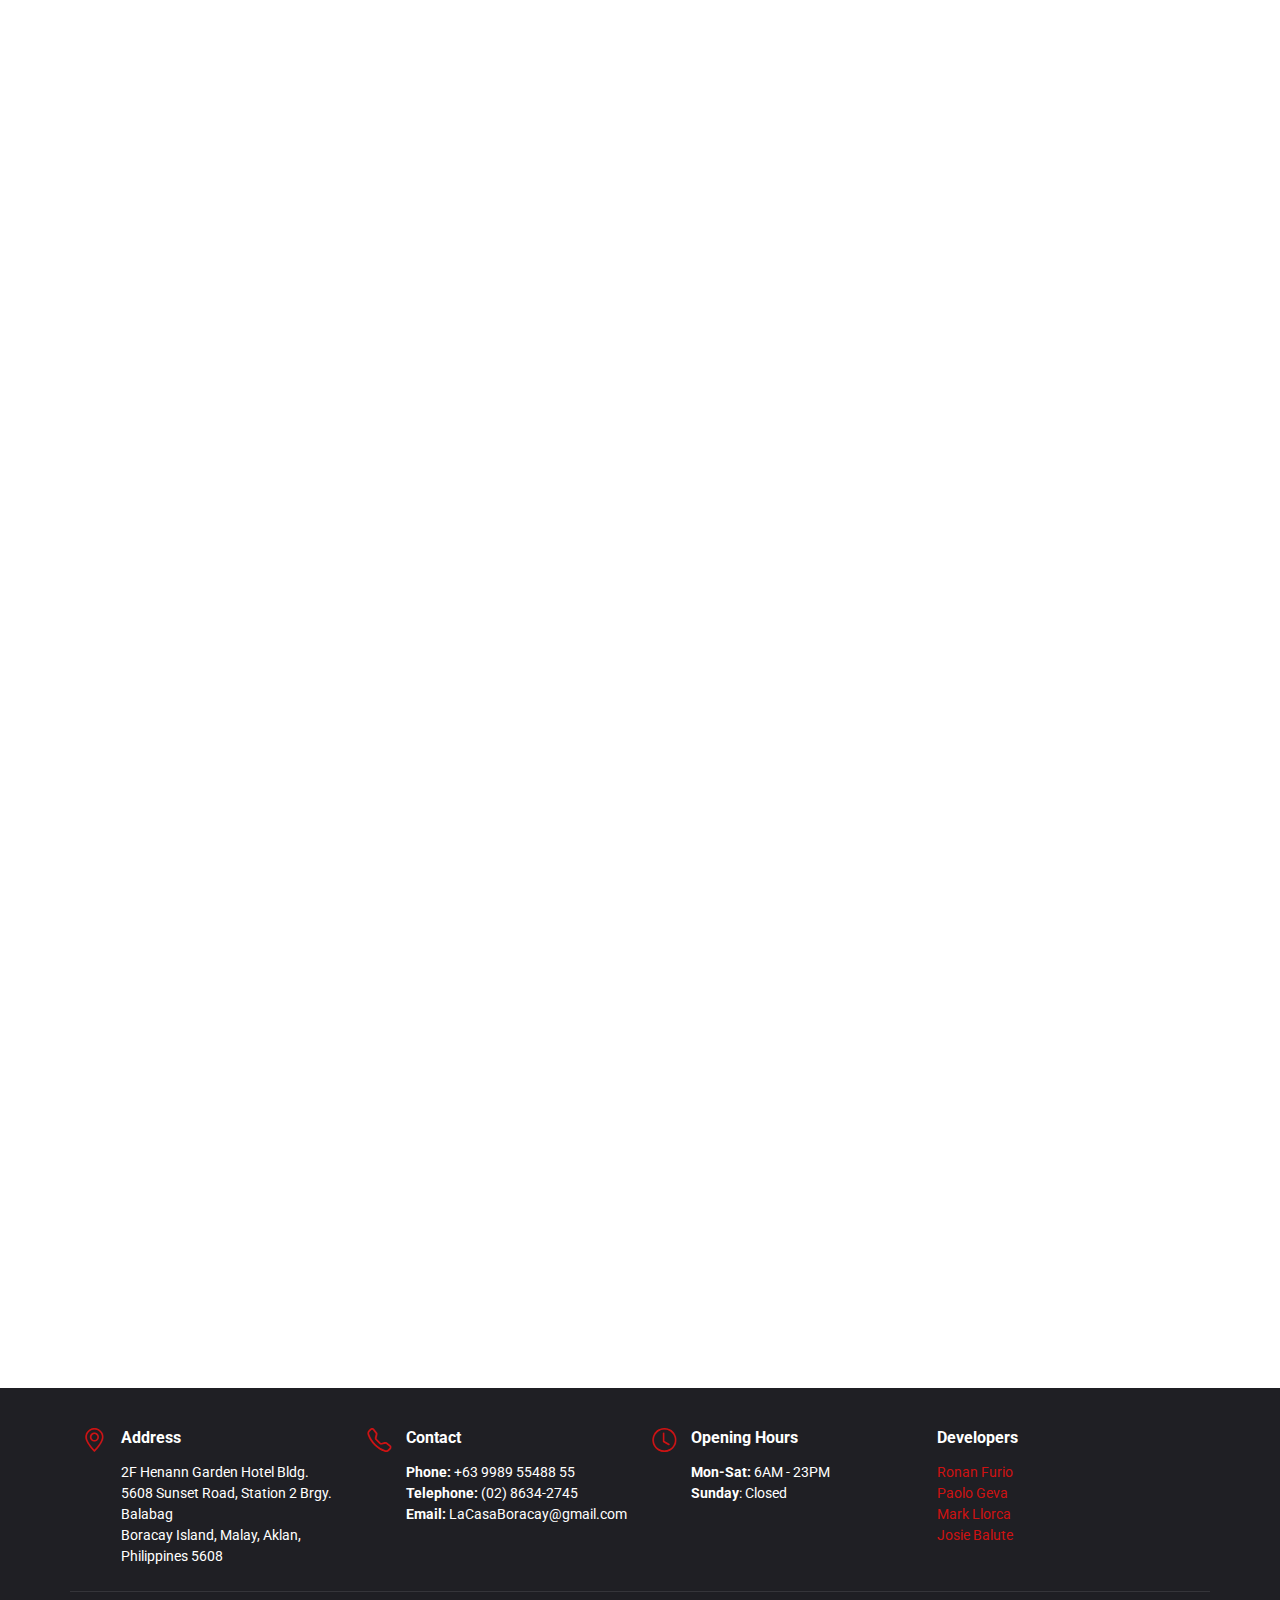
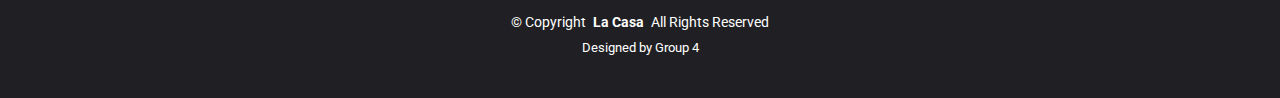
==== commit 938a7dc1: "made some changes in the FAQ and changed the logos and made some fixes" ====
--- a/index.html
+++ b/index.html
@@ -9,7 +9,7 @@
   <meta name="keywords" content="">
 
   <!-- Favicons -->
-  <link href="assets/img/favicon.png" rel="icon">
+  <link href="assets/img/logo.jpg" rel="icon">
   <link href="assets/img/apple-touch-icon.png" rel="apple-touch-icon">
 
   <!-- Fonts -->
@@ -289,7 +289,6 @@
             </div>
 
             <div class="row gy-5">
-
 
               <div class="container">
                 <div class="row g-4 mt-4"> <!-- Added mt-4 to create space -->
@@ -1335,7 +1334,7 @@
 
         <div class="col-lg-3 col-md-6">
           <h4>Developers</h4>
-          <div class="social-links d-flex">
+          <div>
             <a href="https://www.facebook.com/ronan.furio.7">Ronan Furio</a><br>
             <a href="https://www.facebook.com/paolo.geva">Paolo Geva</a><br>
             <a href="https://www.instagram.com/myaaaaaaaano">Mark Llorca</a><br>
